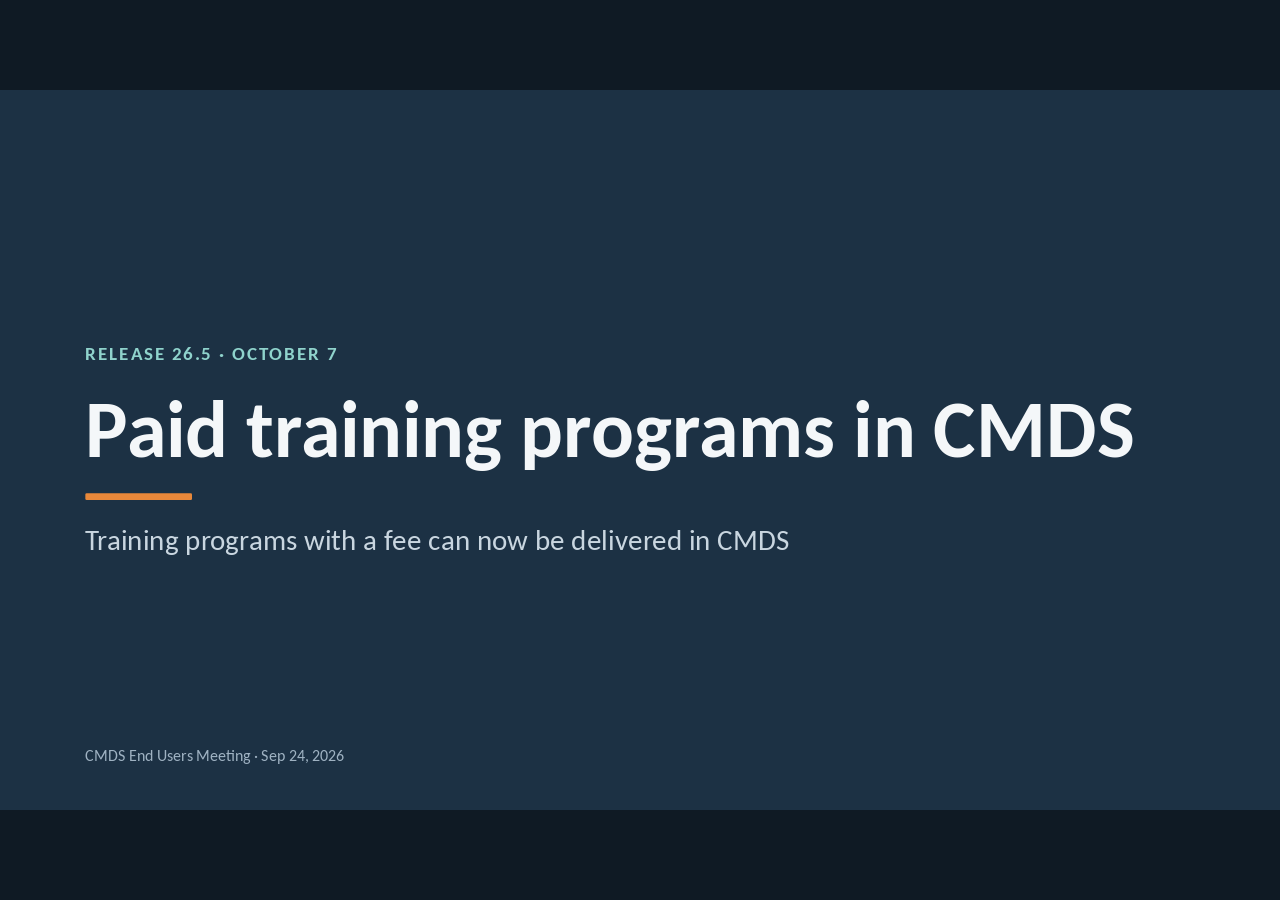
==== previews/paid-programs/index.html @ a98bf62d "feat(previews): add paid programs committee deck Standalone HTML deck for the End User committee bri" ====
<!DOCTYPE html>
<html lang="en-CA">
<head>
  <meta charset="utf-8">
  <meta name="viewport" content="width=device-width, initial-scale=1">
  <title>Paid training programs in CMDS</title>
  <link rel="preload" href="../../fonts/carlito/carlito-400-latin.woff2" as="font" type="font/woff2" crossorigin>
  <link rel="preload" href="../../fonts/carlito/carlito-700-latin.woff2" as="font" type="font/woff2" crossorigin>
  <link rel="stylesheet" href="deck.css">
</head>
<body>
  <main id="stage">
    <section class="slide" id="cover" data-transition="fade" style="display:flex; flex-direction:column; gap:32px; justify-content:center; padding:128px; background:#1c3144">
      <p style="font-family:Carlito, Arial, sans-serif; font-size:28px; font-weight:700; letter-spacing:3px; text-transform:uppercase; color:#8fd3cc">Release 26.5 · October 7</p>
      <h1 style="font-family:Carlito, Arial, sans-serif; font-size:120px; font-weight:700; line-height:1.05; color:#f4f7f9">Paid training programs in CMDS</h1>
      <div style="width:160px; height:10px; display:flex; flex-direction:column; background:#e8883a; border-radius:2px">
      </div>
      <p style="font-family:Carlito, Arial, sans-serif; font-size:44px; line-height:1.3; color:#c9d6e0">Training programs with a fee can now be delivered in CMDS</p>
      <p style="position:absolute; bottom:64px; left:128px; width:1664px; font-family:Carlito, Arial, sans-serif; font-size:24px; color:#9fb2c2">CMDS End Users Meeting · Sep 24, 2026</p>
      <aside>Target 0:15. Thanks for the time. Over the next six or seven minutes I'll show you how CMDS will handle training that has a fee, starting October 7. Then questions and feedback, and a short live walkthrough if there's time.</aside>
    </section>
    <section class="slide" id="why" data-transition="fade" style="display:flex; flex-direction:column; gap:40px; padding:88px 128px 96px; background:#fefefd">
      <div style="display:flex; flex-direction:column; gap:20px">
        <p style="font-family:Carlito, Arial, sans-serif; font-size:24px; font-weight:700; letter-spacing:2px; text-transform:uppercase; color:#0b6e6a">Motivation</p>
        <h2 style="font-family:Carlito, Arial, sans-serif; font-size:64px; font-weight:700; line-height:1.1; color:#1c3144">Training programs with a fee can now be delivered in CMDS</h2>
        <div style="width:128px; height:8px; display:flex; flex-direction:column; background:#e8883a; border-radius:2px">
        </div>
      </div>
      <div style="display:flex; flex-direction:column; gap:12px; padding:32px 48px; background:#1c3144; border-radius:16px">
        <p style="font-family:Carlito, Arial, sans-serif; font-size:28px; font-weight:700; color:#f4f7f9">What's driving it</p>
        <p style="font-family:Carlito, Arial, sans-serif; font-size:34px; line-height:1.35; color:#e3eaf0">Keyera is moving Validator Training online, with a fee. Training providers have also inquired about offering paid courses through the CMDS platform.</p>
      </div>
      <div style="display:flex; flex-direction:row; gap:48px">
        <div style="display:flex; flex-direction:column; gap:14px; flex:1; padding:36px 44px; background:#f2f2f2; border:2px solid #3a4550; border-radius:16px">
          <p style="font-family:Carlito, Arial, sans-serif; font-size:24px; font-weight:700; letter-spacing:1px; text-transform:uppercase; color:#56616b">Today</p>
          <h3 style="font-family:Carlito, Arial, sans-serif; font-size:40px; font-weight:700; line-height:1.2; color:#1c3144">A request has no next step</h3>
          <p style="font-family:Carlito, Arial, sans-serif; font-size:32px; line-height:1.4; color:#2e3d4c">A learner can ask for a program, but nothing turns the request into access, and nothing records the fee.</p>
        </div>
        <div style="display:flex; flex-direction:column; gap:14px; flex:1; padding:36px 44px; background:#ddf1ee; border-radius:16px">
          <p style="font-family:Carlito, Arial, sans-serif; font-size:24px; font-weight:700; letter-spacing:1px; text-transform:uppercase; color:#0b6e6a">in the Next version (October 7)</p>
          <h3 style="font-family:Carlito, Arial, sans-serif; font-size:40px; font-weight:700; line-height:1.2; color:#1c3144">One workflow, from request to billing</h3>
          <p style="font-family:Carlito, Arial, sans-serif; font-size:32px; line-height:1.4; color:#2e3d4c">The learner submits a request to enrol in the program, the right person approves it, and approval unlocks the training. Every enrolment request is kept for billing.</p>
        </div>
      </div>
      <div style="flex:1"></div>
      <p style="font-family:Carlito, Arial, sans-serif; font-size:32px; font-weight:700; line-height:1.3; text-align:center; color:#1c3144">Result: paid training runs through CMDS, with a clear record of who approved it and who handles the billing.</p>
      <aside>Target 0:45. Two things are driving this. Keyera is moving Validator Training online, and it will carry a fee. And training providers have asked about offering paid courses through CMDS. CMDS can already host the training and issue the credential. What it couldn't do is put a price on a program and control who gets in. A learner could ask for a program, but nothing turned that request into access, and nothing recorded who was paying. From October 7, it's one workflow: the learner submits a request to enrol, the right person approves it, approval unlocks the training, and every enrolment request is kept for billing.</aside>
    </section>
    <section class="slide" id="flow" data-transition="fade" style="background:#fefefd">
      <div id="de65602b" style="position:absolute; top:88px; left:128px; width:1664px; height:152px; display:flex; flex-direction:column; gap:20px">
        <p style="font-family:Carlito, Arial, sans-serif; font-size:24px; font-weight:700; letter-spacing:2px; text-transform:uppercase; color:#0b6e6a">How it works</p>
        <h2 style="font-family:Carlito, Arial, sans-serif; font-size:64px; font-weight:700; line-height:1.1; color:#1c3144">Four steps from catalogue to training plan</h2>
        <div style="width:128px; height:8px; display:flex; flex-direction:column; background:#e8883a; border-radius:2px">
        </div>
      </div>
      <div id="75183705" style="position:absolute; top:280px; left:128px; width:1664px; height:291px; display:flex; flex-direction:row; gap:32px">
        <div style="display:flex; flex-direction:column; gap:10px; flex:1; padding:32px; background:#ddf1ee; border-radius:16px">
          <p style="font-family:Carlito, Arial, sans-serif; font-size:36px; font-weight:700; color:#0b6e6a">1</p>
          <h3 style="font-family:Carlito, Arial, sans-serif; font-size:36px; font-weight:700; line-height:1.2; color:#1c3144">Search</h3>
          <p style="font-family:Carlito, Arial, sans-serif; font-size:28px; line-height:1.35; color:#2e3d4c">The program appears in the catalogue, with its fee clearly visible.</p>
        </div>
        <div style="display:flex; flex-direction:column; gap:10px; flex:1; padding:32px; background:#f1f4f5; border-radius:16px">
          <p style="font-family:Carlito, Arial, sans-serif; font-size:36px; font-weight:700; color:#0b6e6a">2</p>
          <h3 style="font-family:Carlito, Arial, sans-serif; font-size:36px; font-weight:700; line-height:1.2; color:#1c3144">Request</h3>
          <p style="font-family:Carlito, Arial, sans-serif; font-size:28px; line-height:1.35; color:#2e3d4c">The learner reviews what they'll earn and the terms, then submits a request.</p>
        </div>
        <div style="display:flex; flex-direction:column; gap:10px; flex:1; padding:32px; background:#ddf1ee; border-radius:16px">
          <p style="font-family:Carlito, Arial, sans-serif; font-size:36px; font-weight:700; color:#0b6e6a">3</p>
          <h3 style="font-family:Carlito, Arial, sans-serif; font-size:36px; font-weight:700; line-height:1.2; color:#1c3144">Approve</h3>
          <p style="font-family:Carlito, Arial, sans-serif; font-size:28px; line-height:1.35; color:#2e3d4c">The approver gets an email and approves or rejects the request.</p>
        </div>
        <div style="display:flex; flex-direction:column; gap:10px; flex:1; padding:32px; background:#f1f4f5; border-radius:16px">
          <p style="font-family:Carlito, Arial, sans-serif; font-size:36px; font-weight:700; color:#0b6e6a">4</p>
          <h3 style="font-family:Carlito, Arial, sans-serif; font-size:36px; font-weight:700; line-height:1.2; color:#1c3144">Learn</h3>
          <p style="font-family:Carlito, Arial, sans-serif; font-size:28px; line-height:1.35; color:#2e3d4c">The program's achievements appear in the learner's training plan.</p>
        </div>
      </div>
      <p id="6de72973" style="position:absolute; top:657px; left:1143px; width:617px; font-family:Carlito, Arial, sans-serif; font-size:24px; font-weight:700; letter-spacing:1px; text-transform:uppercase; color:#56616b">Self-funded</p>
      <div id="cf5666f1" style="position:absolute; top:702px; left:128px; width:1664px; height:82px; display:flex; flex-direction:row; gap:32px; align-items:center; padding:20px 32px; background:#ddf1ee; border-radius:12px">
        <p style="flex:0 0 300px; font-family:Carlito, Arial, sans-serif; font-size:30px; font-weight:700; color:#1c3144">Who approves</p>
        <p style="flex:1; font-family:Carlito, Arial, sans-serif; font-size:30px; line-height:1.3; color:#2e3d4c">The learner's Company Administrators</p>
        <p style="flex:1; font-family:Carlito, Arial, sans-serif; font-size:30px; line-height:1.3; color:#2e3d4c">CMDS administration</p>
      </div>
      <div id="53f70add" style="position:absolute; top:796px; left:128px; width:1664px; height:82px; display:flex; flex-direction:row; gap:32px; align-items:center; padding:20px 32px; background:#f1f4f5; border-radius:12px">
        <p style="flex:0 0 300px; font-family:Carlito, Arial, sans-serif; font-size:30px; font-weight:700; color:#1c3144">Who pays</p>
        <p style="flex:1; font-family:Carlito, Arial, sans-serif; font-size:30px; line-height:1.3; color:#2e3d4c">The learner's organization, billed quarterly</p>
        <p style="flex:1; font-family:Carlito, Arial, sans-serif; font-size:30px; line-height:1.3; color:#2e3d4c">The learner, paid before approval</p>
      </div>
      <p id="7682fd05" style="position:absolute; top:611px; left:128px; width:1664px; font-family:Carlito, Arial, sans-serif; font-size:24px; font-weight:700; letter-spacing:2px; text-transform:uppercase; color:#0b6e6a">Two ways to pay</p>
      <p id="3064a98f" style="position:absolute; top:657px; left:495.01px; width:1296.99px; height:45.41px; font-family:Carlito, Arial, sans-serif; font-size:24px; font-weight:700; letter-spacing:1px; text-transform:uppercase; color:#56616b">Company-sponsored</p>
      <aside>Target 1:00. Here's the whole flow in four steps. The learner searches the catalogue and finds the program, with its fee clearly visible. They open it, see exactly what they'll earn and the terms, and submit a request. The approver gets an email and approves or rejects it. Once it's approved, the program's achievements appear in the learner's training plan, and they can start. There are two ways to pay. Company-sponsored: the learner's own Company Administrators approve it, and the organization is billed each quarter. Self-funded: the learner pays CMDS directly, and CMDS administration approves once the payment is in. Either way it's the same request and the same screens. The only differences are who decides and who pays.</aside>
    </section>
    <section class="slide" id="learner" data-transition="fade" style="background:#FEFEFD; color:#1C3144; font-family:'Carlito', Arial, sans-serif; padding:88px 128px 96px; display:flex; flex-direction:column; gap:40px">
      <div style="display:flex; flex-direction:column; gap:20px">
        <p style="font-size:24px; font-weight:700; letter-spacing:2px; text-transform:uppercase; color:#0B6E6A">For learners</p>
        <h2 style="font-size:64px; font-weight:700; line-height:1.1; color:#1C3144">Learners see the fee and what they'll earn</h2>
        <div style="width:128px; height:8px; background:#E8883A; border-radius:2px"></div>
      </div>
      <div style="flex:1; display:grid; grid-template-columns:760px 1fr; grid-template-rows:1fr auto; gap:32px">
        <div style="display:flex; flex-direction:column; gap:12px">
          <p style="font-size:28px; line-height:1.3; color:#1C3144"><span style="color:#0B6E6A"><b>1</b></span>&#160;&#160;The fee shows on the catalogue card</p>
          <div style="flex:1; display:flex; flex-direction:column; align-items:center; justify-content:center; background:#EEF2F4; border-radius:12px; padding:16px">
            <img src="img/catalogue-card.png" alt="Course catalogue showing the Demo Program card with a $199.00 fee badge beside two course cards" style="width:610px; height:313px; object-fit:contain; border-radius:8px; border:1px solid #D5DDE2; box-shadow:0 4px 12px rgba(28,49,68,0.10)">
          </div>
        </div>
        <div style="grid-row:span 2; display:flex; flex-direction:column; gap:12px">
          <p style="font-size:28px; line-height:1.3; color:#1C3144"><span style="color:#0B6E6A"><b>2</b></span>&#160;&#160;What they'll earn, the terms, and two ways to pay</p>
          <div style="flex:1; display:flex; flex-direction:column; align-items:center; justify-content:center; background:#EEF2F4; border-radius:12px; padding:16px">
            <img src="img/program-page.png" alt="Demo Program page with the fee, summary, the achievements Arc Flash (required) and Asbestos, the non-refundable terms, and the Self-funded and Company-sponsored request buttons" style="width:816px; height:612px; object-fit:contain; border-radius:8px; border:1px solid #D5DDE2; box-shadow:0 4px 12px rgba(28,49,68,0.10)">
          </div>
        </div>
        <div style="display:flex; flex-direction:column; gap:12px">
          <p style="font-size:28px; line-height:1.3; color:#1C3144"><span style="color:#0B6E6A"><b>3</b></span>&#160;&#160;After submitting, the date and who to contact</p>
          <div style="display:flex; flex-direction:column; align-items:center; gap:12px; background:#EEF2F4; border-radius:12px; padding:16px">
            <img src="img/request-submitted.png" alt="Message confirming the enrolment request was submitted, above the program name and fee" style="width:720px; height:110px; object-fit:contain; border-radius:8px; border:1px solid #D5DDE2">
            <img src="img/request-notice.png" alt="Notice giving the request date and the Company Administrator to contact while the request waits for a decision" style="width:720px; height:69px; object-fit:contain; border-radius:8px; border:1px solid #D5DDE2">
          </div>
        </div>
      </div>
      <aside>Target 1:00.

    This is what the learner sees. The paid program sits in the catalogue beside the courses, with its fee where a course would show its New or Updated flag.

    Clicking it opens the program page: a short summary, the achievements they'll earn with the required ones marked, the non-refundable terms, and two buttons, one for each way to pay. Each button asks them to confirm they agree to the terms for that option.

    Once they submit, the page confirms it, shows the date, and tells them who to contact. They can't send a second request for the same program while the first is open, so approvers never see duplicates.</aside>
    </section>
    <section class="slide" id="approver" data-transition="fade" style="display:flex; flex-direction:column; gap:40px; padding:88px 128px 96px; background:#fefefd">
      <div style="display:flex; flex-direction:column; gap:20px">
        <p style="font-family:Carlito, Arial, sans-serif; font-size:24px; font-weight:700; letter-spacing:2px; text-transform:uppercase; color:#0b6e6a">For approvers</p>
        <h2 style="font-family:Carlito, Arial, sans-serif; font-size:64px; font-weight:700; line-height:1.1; color:#1c3144">The right approver decides in one step</h2>
        <div style="width:128px; height:8px; display:flex; flex-direction:column; background:#e8883a; border-radius:2px">
        </div>
      </div>
      <div style="display:flex; flex-direction:row; gap:32px; flex:1">
        <div style="display:flex; flex-direction:column; gap:12px; flex:0 0 720px">
          <p style="font-family:Carlito, Arial, sans-serif; font-size:28px; line-height:1.3; color:#1c3144"><span style="color:#0b6e6a"><b>1</b></span>&nbsp;&nbsp;The email names the program and fee</p>
          <div style="display:flex; flex-direction:column; align-items:center; justify-content:center; flex:1; padding:16px; background:#eef2f4; border-radius:12px">
            <img src="img/request-email.png" alt="Program Enrollment Requested email to the Company Administrator: Test Learner Two has requested enrolment in Demo Program, company-sponsored, fee $199.00, with a Review the request link" style="width:680px; height:269px; border:1px solid #d5dde2; border-radius:8px; object-fit:contain; box-shadow:0 4px 12px #1c31441a">
          </div>
        </div>
        <div style="display:flex; flex-direction:column; gap:12px; flex:1">
          <p style="font-family:Carlito, Arial, sans-serif; font-size:28px; line-height:1.3; color:#1c3144"><span style="color:#0b6e6a"><b>2</b></span>&nbsp;&nbsp;Its link opens the request, ready to approve or reject</p>
          <div style="display:flex; flex-direction:column; align-items:center; justify-content:center; flex:1; padding:16px; background:#eef2f4; border-radius:12px">
            <img src="img/request-page.png" alt="Request page for Demo Program: status requested, company-sponsored, $199.00, the learner's name, email and organization, and Approve and Reject buttons" style="width:872px; height:413px; border:1px solid #d5dde2; border-radius:8px; object-fit:contain; box-shadow:0 4px 12px #1c31441a">
          </div>
        </div>
      </div>
      <div style="display:flex; flex-direction:row; gap:24px">
        <div style="display:flex; flex-direction:column; gap:6px; flex:1; padding:20px 24px; background:#ddf1ee; border-radius:12px">
          <p style="font-family:Carlito, Arial, sans-serif; font-size:26px; font-weight:700; line-height:1.2; color:#1c3144">The right people</p>
          <p style="font-family:Carlito, Arial, sans-serif; font-size:24px; line-height:1.35; color:#2e3d4c">Company Administrators</p>
        </div>
        <div style="display:flex; flex-direction:column; gap:6px; flex:1; padding:20px 24px; background:#f1f4f5; border-radius:12px">
          <p style="font-family:Carlito, Arial, sans-serif; font-size:26px; font-weight:700; line-height:1.2; color:#1c3144">Private by organization</p>
          <p style="font-family:Carlito, Arial, sans-serif; font-size:24px; line-height:1.35; color:#2e3d4c">Approvers see only their own organization's requests</p>
        </div>
        <div style="display:flex; flex-direction:column; gap:6px; flex:1; padding:20px 24px; background:#ddf1ee; border-radius:12px">
          <p style="font-family:Carlito, Arial, sans-serif; font-size:26px; font-weight:700; line-height:1.2; color:#1c3144">Nothing gets stuck</p>
          <p style="font-family:Carlito, Arial, sans-serif; font-size:24px; line-height:1.35; color:#2e3d4c">No Company Administrators? CMDS administration decides</p>
        </div>
        <div style="display:flex; flex-direction:column; gap:6px; flex:1; padding:20px 24px; background:#f1f4f5; border-radius:12px">
          <p style="font-family:Carlito, Arial, sans-serif; font-size:26px; font-weight:700; line-height:1.2; color:#1c3144">Learners kept informed</p>
          <p style="font-family:Carlito, Arial, sans-serif; font-size:24px; line-height:1.35; color:#2e3d4c">An email when a request is approved or rejected</p>
        </div>
      </div>
      <aside>Target 1:15. Now the approver's side. For a company-sponsored request, the email goes to the learner's Company Administrators. It names the learner, the program, how it's being paid for, and the fee, and its link opens that exact request. From there it's one click to approve or reject, with a confirmation so nothing happens by accident. A few things worth knowing. Each organization only ever sees its own requests. If an organization has no Company Administrators set up, the request goes to CMDS administration instead, so nothing gets stuck. Self-funded requests always go to CMDS administration. And the learner gets an email either way. If a request is rejected, nothing is assigned, and the learner can send a new request later.</aside>
    </section>
    <section class="slide" id="after" data-transition="fade" style="display:flex; flex-direction:column; gap:40px; padding:88px 128px 96px; background:#fefefd">
      <div style="display:flex; flex-direction:column; gap:20px">
        <p style="font-family:Carlito, Arial, sans-serif; font-size:24px; font-weight:700; letter-spacing:2px; text-transform:uppercase; color:#0b6e6a">After approval</p>
        <h2 style="font-family:Carlito, Arial, sans-serif; font-size:64px; font-weight:700; line-height:1.1; color:#1c3144">Approved learners use the plan they know</h2>
        <div style="width:128px; height:8px; display:flex; flex-direction:column; background:#e8883a; border-radius:2px">
        </div>
      </div>
      <div style="display:flex; flex-direction:row; gap:40px; flex:1">
        <div style="display:flex; flex-direction:column; gap:12px; flex:0 0 831px">
          <p style="font-family:Carlito, Arial, sans-serif; font-size:28px; line-height:1.3; color:#1c3144"><span style="color:#0b6e6a"><b>1</b></span>&nbsp;&nbsp;The Program filter narrows the plan to one program</p>
          <div style="display:flex; flex-direction:column; align-items:center; justify-content:center; flex:1; padding:16px; background:#eef2f4; border-radius:12px">
            <img src="img/filtered-plan.png" alt="Training plan with the Program filter set to Demo Program, listing Arc Flash as required and Asbestos as optional" style="width:796px; height:518px; border:1px solid #d5dde2; border-radius:8px; object-fit:contain; box-shadow:0 4px 12px #1c31441a">
          </div>
        </div>
        <div style="display:flex; flex-direction:column; gap:12px; flex:1">
          <p style="font-family:Carlito, Arial, sans-serif; font-size:28px; line-height:1.3; color:#1c3144"><span style="color:#0b6e6a"><b>2</b></span>&nbsp;&nbsp;Home page: the catalogue button and My Programs</p>
          <div style="display:flex; flex-direction:column; gap:20px; align-items:center; justify-content:center; flex:1; padding:16px; background:#eef2f4; border-radius:12px">
            <img src="img/home-toolbar.png" alt="Home page toolbar with an Academy button beside eLearning, Training Plan, and Education and Training" style="width:700px; height:122px; border:1px solid #d5dde2; border-radius:8px; object-fit:contain; box-shadow:0 4px 12px #1c31441a">
            <img src="img/my-programs-tile.png" alt="My Programs tile on the home page listing Demo Program" style="width:644px; height:275px; border:1px solid #d5dde2; border-radius:8px; object-fit:contain; box-shadow:0 4px 12px #1c31441a">
          </div>
        </div>
      </div>
      <p style="font-family:Carlito, Arial, sans-serif; font-size:30px; font-weight:700; line-height:1.3; text-align:center; color:#1c3144">Certificates for course completion are issued when every achievement is earned, as it is today.</p>
      <aside>Target 0:45. Once a request is approved, there's nothing new to learn. The program's achievements are added to the learner's training plan, the same plan everyone already uses. A new Program filter at the top narrows the plan to just that program. On the home page, a My Programs tile lists the learner's programs and opens the plan straight to each one, and a new button opens the program catalogue. When the learner has earned every achievement in the program, the completion certificate is issued, just as it is today.</aside>
    </section>
    <section class="slide" id="billing" data-transition="fade" style="background:#FEFEFD; color:#1C3144; font-family:'Carlito', Arial, sans-serif; padding:88px 128px 96px; display:flex; flex-direction:column; gap:40px">
      <div style="display:flex; flex-direction:column; gap:20px">
        <p style="font-size:24px; font-weight:700; letter-spacing:2px; text-transform:uppercase; color:#0B6E6A">Billing and records</p>
        <h2 style="font-size:64px; font-weight:700; line-height:1.1; color:#1C3144">Every paid enrolment is a billing record</h2>
        <div style="width:128px; height:8px; background:#E8883A; border-radius:2px"></div>
      </div>
      <div style="flex:1; display:flex; gap:32px">
        <div style="flex:0 0 1032px; display:flex; flex-direction:column; gap:12px">
          <p style="font-size:28px; line-height:1.3; color:#1C3144">Direct enrolment asks who pays</p>
          <div style="flex:1; display:flex; flex-direction:column; align-items:center; justify-content:center; background:#EEF2F4; border-radius:12px; padding:16px">
            <img src="img/add-learners-paid-card.png" alt="Add Learners to Program page for Demo Program with a Paid program card: the $199.00 fee, a choice of self-funded or company-sponsored, and the learner's organization" style="width:1000px; height:342px; object-fit:contain; border-radius:8px; border:1px solid #D5DDE2; box-shadow:0 4px 12px rgba(28,49,68,0.10)">
          </div>
        </div>
        <div style="flex:1; display:flex; flex-direction:column; justify-content:center; gap:20px; background:#1C3144; border-radius:16px; padding:36px">
          <p style="font-size:24px; font-weight:700; letter-spacing:2px; text-transform:uppercase; color:#8FD3CC">How billing works</p>
          <div style="display:flex; flex-direction:column; gap:4px">
            <p style="font-size:30px; font-weight:700; line-height:1.2; color:#F4F7F9">Company-sponsored</p>
            <p style="font-size:26px; line-height:1.35; color:#C9D6E0">Billed to the organization each quarter</p>
          </div>
          <div style="display:flex; flex-direction:column; gap:4px">
            <p style="font-size:30px; font-weight:700; line-height:1.2; color:#F4F7F9">Self-funded</p>
            <p style="font-size:26px; line-height:1.35; color:#C9D6E0">The learner pays CMDS before approval</p>
          </div>
        </div>
      </div>
      <div style="display:flex; gap:20px">
        <div style="flex:1; display:flex; flex-direction:column; gap:6px; background:#DDF1EE; border-radius:12px; padding:20px">
          <p style="font-size:32px; font-weight:700; line-height:1.1; color:#0B6E6A">1</p>
          <p style="font-size:26px; font-weight:700; line-height:1.2; color:#1C3144">Fee locked in</p>
          <p style="font-size:24px; line-height:1.35; color:#2E3D4C">Learners pay the fee they saw, even if the price changes later</p>
        </div>
        <div style="flex:1; display:flex; flex-direction:column; gap:6px; background:#F1F4F5; border-radius:12px; padding:20px">
          <p style="font-size:32px; font-weight:700; line-height:1.1; color:#0B6E6A">2</p>
          <p style="font-size:26px; font-weight:700; line-height:1.2; color:#1C3144">Full history</p>
          <p style="font-size:24px; line-height:1.35; color:#2E3D4C">Who asked, who decided, and when</p>
        </div>
        <div style="flex:1; display:flex; flex-direction:column; gap:6px; background:#DDF1EE; border-radius:12px; padding:20px">
          <p style="font-size:32px; font-weight:700; line-height:1.1; color:#0B6E6A">3</p>
          <p style="font-size:26px; font-weight:700; line-height:1.2; color:#1C3144">Survives archiving</p>
          <p style="font-size:24px; line-height:1.35; color:#2E3D4C">Kept even after the learner's account is archived</p>
        </div>
        <div style="flex:1; display:flex; flex-direction:column; gap:6px; background:#F1F4F5; border-radius:12px; padding:20px">
          <p style="font-size:32px; font-weight:700; line-height:1.1; color:#0B6E6A">4</p>
          <p style="font-size:26px; font-weight:700; line-height:1.2; color:#1C3144">Direct enrolment</p>
          <p style="font-size:24px; line-height:1.35; color:#2E3D4C">An administrator enrolling someone must choose who pays</p>
        </div>
        <div style="flex:1; display:flex; flex-direction:column; gap:6px; background:#DDF1EE; border-radius:12px; padding:20px">
          <p style="font-size:32px; font-weight:700; line-height:1.1; color:#0B6E6A">5</p>
          <p style="font-size:26px; font-weight:700; line-height:1.2; color:#1C3144">No group shortcuts</p>
          <p style="font-size:24px; line-height:1.35; color:#2E3D4C">Paid programs can't be assigned to a whole group</p>
        </div>
      </div>
      <aside>Target 0:45.

    Every request is kept as a record, and that record is what we bill from. The fee is locked in when the learner asks, so if the price changes later, they pay what they saw. We keep who asked, who decided, and when. The record stays even if the learner leaves and their account is archived.

    If an administrator enrols someone directly, CMDS asks who is paying first, so those enrolments are billed too. And paid programs can't be assigned to a whole group at once, which means nobody gets into a paid program without a billing record.</aside>
    </section>
    <section class="slide" id="asks" data-transition="fade" style="display:flex; flex-direction:column; gap:40px; padding:88px 128px 96px; background:#fefefd">
      <div style="display:flex; flex-direction:column; gap:20px">
        <p style="font-family:Carlito, Arial, sans-serif; font-size:24px; font-weight:700; letter-spacing:2px; text-transform:uppercase; color:#0b6e6a">Setup</p>
        <h2 style="font-family:Carlito, Arial, sans-serif; font-size:64px; font-weight:700; line-height:1.1; color:#1c3144">Configuration items</h2>
        <div style="width:128px; height:8px; display:flex; flex-direction:column; background:#e8883a; border-radius:2px">
        </div>
      </div>
      <div style="display:flex; flex-direction:row; gap:32px">
        <div style="display:flex; flex-direction:column; gap:12px; flex:1; padding:36px; background:#ddf1ee; border-radius:16px">
          <p style="font-family:Carlito, Arial, sans-serif; font-size:36px; font-weight:700; color:#0b6e6a">1</p>
          <h3 style="font-family:Carlito, Arial, sans-serif; font-size:36px; font-weight:700; line-height:1.2; color:#1c3144">Confirm your approvers</h3>
          <p style="font-family:Carlito, Arial, sans-serif; font-size:28px; line-height:1.35; color:#2e3d4c">Request emails go to your Company Administrators team. Confirm the people you need are on this list.</p>
        </div>
        <div style="display:flex; flex-direction:column; gap:12px; flex:1; padding:36px; background:#ddf1ee; border-radius:16px">
          <p style="font-family:Carlito, Arial, sans-serif; font-size:36px; font-weight:700; color:#0b6e6a">2</p>
          <h3 style="font-family:Carlito, Arial, sans-serif; font-size:36px; font-weight:700; line-height:1.2; color:#1c3144">Name the catalogue</h3>
          <p style="font-family:Carlito, Arial, sans-serif; font-size:28px; line-height:1.35; color:#2e3d4c">"Academy" is a working title. The home page displays a shortcut button to take learners directly to the catalogue of paid programs.</p>
        </div>
        <div style="display:flex; flex-direction:column; gap:12px; flex:1; padding:36px; background:#ddf1ee; border-radius:16px">
          <p style="font-family:Carlito, Arial, sans-serif; font-size:36px; font-weight:700; color:#0b6e6a">3</p>
          <h3 style="font-family:Carlito, Arial, sans-serif; font-size:36px; font-weight:700; line-height:1.2; color:#1c3144">Sign off the terms</h3>
          <p style="font-family:Carlito, Arial, sans-serif; font-size:28px; line-height:1.35; color:#2e3d4c">The non-refundable terms on the program page need business review before launch.</p>
        </div>
      </div>
      <div style="flex:1"></div>
      <div style="display:flex; flex-direction:column; gap:10px; padding:28px 36px; background:#fbe8da; border-left:8px solid #e8883a; border-radius:12px">
        <p style="font-family:Carlito, Arial, sans-serif; font-size:24px; font-weight:700; letter-spacing:2px; text-transform:uppercase; color:#1c3144">Not in this release (ideas for future improvement)</p>
        <p style="font-family:Carlito, Arial, sans-serif; font-size:28px; line-height:1.4; color:#1c3144">Online payment so self-funded learners can pay directly in the CMDS site; program progress reporting on the home page.</p>
      </div>
      <aside>Target 0:45. Three configuration items to settle before October 7. First, approvers. Request emails go to your organization's Company Administrators team, so please confirm the people you need are on it, and we'll make sure they can open the approval pages. Second, the catalogue name. Academy is a working title. The home page shows a shortcut button that takes learners straight to the catalogue of paid programs. Third, the terms. The non-refundable wording on the program page needs business review before launch. Not in this release, but on our list of ideas for later: online payment, so self-funded learners can pay directly in CMDS, and program progress reporting on the home page.</aside>
    </section>
    <section class="slide" id="questions" data-transition="fade" style="display:flex; flex-direction:column; gap:32px; justify-content:center; padding:128px; background:#1c3144">
      <p style="font-family:Carlito, Arial, sans-serif; font-size:28px; font-weight:700; letter-spacing:3px; text-transform:uppercase; color:#8fd3cc">Over to you</p>
      <h1 style="font-family:Carlito, Arial, sans-serif; font-size:120px; font-weight:700; line-height:1.05; color:#f4f7f9">Questions and feedback</h1>
      <div style="width:160px; height:10px; display:flex; flex-direction:column; background:#e8883a; border-radius:2px">
      </div>
      <p style="font-family:Carlito, Arial, sans-serif; font-size:44px; line-height:1.3; color:#c9d6e0">If time permits we can look at the catalogue in the test environment</p>
      <aside>Likely questions, with short answers. Can learners pay online? Not in this release. Self-funded learners pay CMDS directly, and CMDS approves once the payment is in. What about programs without a fee? Administrators enrol learners in them exactly as before. If a free program is placed in a catalogue, learners request it the same way, just without a price. Can we change the email wording? Yes. An organization can have its own wording for each of the three emails; otherwise the standard CMDS wording is used. Who approves if our Company Administrator is away or leaves? The email goes to everyone on the Company Administrators team when the learner asks, so keep the team current. With nobody on it, CMDS administration decides. How does an approver see every pending request? There's a list page with all of their organization's pending requests, and approve and reject on each. It has no menu entry yet, so for now we'll share its address. What happens after a rejection? The learner gets an email, nothing is assigned, and they can send a new request.</aside>
    </section>
    <section class="slide" id="demo" data-transition="fade" style="background:#FEFEFD; color:#1C3144; font-family:'Carlito', Arial, sans-serif; padding:88px 128px 96px; display:flex; flex-direction:column; gap:40px">
      <div style="display:flex; flex-direction:column; gap:20px">
        <p style="font-size:24px; font-weight:700; letter-spacing:2px; text-transform:uppercase; color:#0B6E6A">If time permits</p>
        <h2 style="font-size:64px; font-weight:700; line-height:1.1; color:#1C3144">A two-minute walkthrough</h2>
        <div style="width:128px; height:8px; background:#E8883A; border-radius:2px"></div>
      </div>
      <div style="display:flex; flex-direction:column; gap:16px">
        <div style="display:flex; align-items:center; gap:28px; background:#DDF1EE; border-radius:12px; padding:32px">
          <p style="flex:0 0 40px; font-size:36px; font-weight:700; color:#0B6E6A">1</p>
          <p style="flex:0 0 460px; font-size:32px; font-weight:700; color:#1C3144">As a learner</p>
          <p style="flex:1; font-size:30px; line-height:1.35; color:#2E3D4C">Home page, catalogue button, the program's card, Company-sponsored request, confirm</p>
        </div>
        <div style="display:flex; align-items:center; gap:28px; background:#F1F4F5; border-radius:12px; padding:32px">
          <p style="flex:0 0 40px; font-size:36px; font-weight:700; color:#0B6E6A">2</p>
          <p style="flex:0 0 460px; font-size:32px; font-weight:700; color:#1C3144">As the Company Administrator</p>
          <p style="flex:1; font-size:30px; line-height:1.35; color:#2E3D4C">Open the request email, follow its link, approve</p>
        </div>
        <div style="display:flex; align-items:center; gap:28px; background:#DDF1EE; border-radius:12px; padding:32px">
          <p style="flex:0 0 40px; font-size:36px; font-weight:700; color:#0B6E6A">3</p>
          <p style="flex:0 0 460px; font-size:32px; font-weight:700; color:#1C3144">As the learner again</p>
          <p style="flex:1; font-size:30px; line-height:1.35; color:#2E3D4C">Home page, My Programs, the program's training plan</p>
        </div>
      </div>
      <aside>Before the meeting: sign in as the learner in one browser window and as the Company Administrator in a private window, and open the administrator's inbox in a tab. Check the administrator can open the request page. Use a learner with no open request for the demo program, and keep a second pending request ready in case the live one misbehaves.

    Walkthrough: as the learner, open the home page, click the catalogue button, open the program's card, click Company-sponsored request, and confirm. Switch to the administrator's window, open the request email, follow its link, and approve. Switch back to the learner, reload the home page, and open the program from My Programs to show the filtered training plan.</aside>
    </section>
  </main>
  <div id="notes" hidden></div>
  <nav id="toolbar" aria-label="Slide controls">
    <button type="button" id="prev">Previous</button>
    <span id="counter"></span>
    <button type="button" id="next">Next</button>
    <button type="button" id="toggle-notes">Notes</button>
    <button type="button" id="toggle-full">Full screen</button>
  </nav>
  <script src="deck.js"></script>
</body>
</html>
---- previews/paid-programs/deck.css ----
@font-face {
  font-family: "Carlito";
  font-weight: 400;
  font-display: block;
  src: url("../../fonts/carlito/carlito-400-latin.woff2") format("woff2");
}

@font-face {
  font-family: "Carlito";
  font-weight: 700;
  font-display: block;
  src: url("../../fonts/carlito/carlito-700-latin.woff2") format("woff2");
}

html,
body {
  margin: 0;
  height: 100%;
  overflow: hidden;
  background: #0f1a24;
}

/* A fixed 1920 x 1080 canvas; deck.js scales it to fit the window. */
#stage {
  position: absolute;
  left: 50%;
  top: 50%;
  width: 1920px;
  height: 1080px;
  transform: translate(-50%, -50%);
}

/* Base rules the slide markup assumes: no margins, border-box sizing,
   and a div with no display of its own lays out as a flex column. */
.slide,
.slide * {
  box-sizing: border-box;
  margin: 0;
}

.slide {
  position: absolute;
  inset: 0;
  overflow: hidden;
  display: flex;
  flex-direction: column;
  font-family: Carlito, Arial, sans-serif;
  color: #1c3144;
  animation: fade-in 0.25s ease-out;
}

.slide:not(.active) {
  display: none !important;
}

.slide div:not([style*="display"]) {
  display: flex;
  flex-direction: column;
}

.slide h1 { font-size: 96px; font-weight: 600; line-height: 1.1; }
.slide h2 { font-size: 64px; font-weight: 600; line-height: 1.15; }
.slide h3 { font-size: 44px; font-weight: 600; line-height: 1.2; }
.slide p { font-size: 32px; font-weight: 400; line-height: 1.4; }
.slide img { display: block; }
.slide aside { display: none; }

@keyframes fade-in {
  from { opacity: 0; }
  to { opacity: 1; }
}

#notes {
  position: fixed;
  left: 0;
  right: 0;
  bottom: 0;
  max-height: 40vh;
  overflow: auto;
  padding: 20px 32px 72px;
  background: rgba(15, 26, 36, 0.94);
  color: #e3eaf0;
  font: 20px/1.5 Carlito, Arial, sans-serif;
  white-space: pre-wrap;
}

#toolbar {
  position: fixed;
  right: 16px;
  bottom: 16px;
  display: flex;
  align-items: center;
  gap: 8px;
  font: 16px Carlito, Arial, sans-serif;
  opacity: 0;
  transition: opacity 0.3s;
}

body.show-controls #toolbar,
#toolbar:focus-within {
  opacity: 1;
}

#toolbar button {
  padding: 6px 12px;
  border: 1px solid #3a4f63;
  border-radius: 6px;
  background: #1c3144;
  color: #f4f7f9;
  font: inherit;
  cursor: pointer;
}

#counter {
  min-width: 4.5em;
  color: #c9d6e0;
  text-align: center;
  font-variant-numeric: tabular-nums;
}

/* Print or save as PDF: one slide per page. */
@media print {
  @page { size: 1920px 1080px; margin: 0; }

  html,
  body {
    height: auto;
    overflow: visible;
    background: none;
  }

  #stage {
    position: static;
    transform: none !important;
  }

  .slide,
  .slide:not(.active) {
    position: relative;
    display: flex !important;
    width: 1920px;
    height: 1080px;
    break-after: page;
    animation: none;
  }

  #notes,
  #toolbar {
    display: none !important;
  }
}
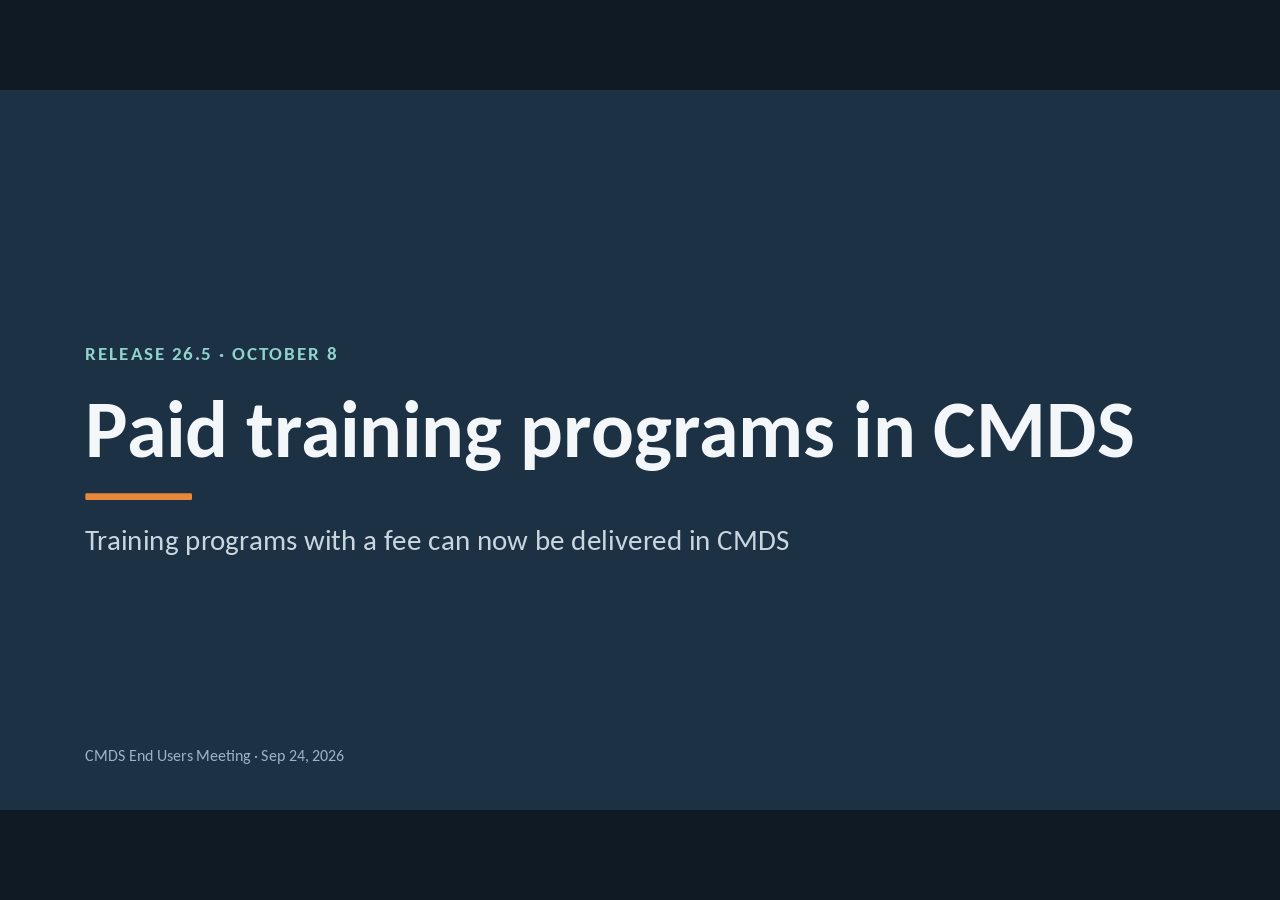
==== commit c96e7682: "docs(previews): show october 8 as the release date" ====
--- a/previews/paid-programs/index.html
+++ b/previews/paid-programs/index.html
@@ -1,5 +1,6 @@
 <!DOCTYPE html>
 <html lang="en-CA">
+
 <head>
   <meta charset="utf-8">
   <meta name="viewport" content="width=device-width, initial-scale=1">
@@ -8,207 +9,397 @@
   <link rel="preload" href="../../fonts/carlito/carlito-700-latin.woff2" as="font" type="font/woff2" crossorigin>
   <link rel="stylesheet" href="deck.css">
 </head>
+
 <body>
   <main id="stage">
-    <section class="slide" id="cover" data-transition="fade" style="display:flex; flex-direction:column; gap:32px; justify-content:center; padding:128px; background:#1c3144">
-      <p style="font-family:Carlito, Arial, sans-serif; font-size:28px; font-weight:700; letter-spacing:3px; text-transform:uppercase; color:#8fd3cc">Release 26.5 · October 7</p>
-      <h1 style="font-family:Carlito, Arial, sans-serif; font-size:120px; font-weight:700; line-height:1.05; color:#f4f7f9">Paid training programs in CMDS</h1>
+    <section class="slide" id="cover" data-transition="fade"
+      style="display:flex; flex-direction:column; gap:32px; justify-content:center; padding:128px; background:#1c3144">
+      <p
+        style="font-family:Carlito, Arial, sans-serif; font-size:28px; font-weight:700; letter-spacing:3px; text-transform:uppercase; color:#8fd3cc">
+        Release 26.5 · October 8</p>
+      <h1
+        style="font-family:Carlito, Arial, sans-serif; font-size:120px; font-weight:700; line-height:1.05; color:#f4f7f9">
+        Paid training programs in CMDS</h1>
       <div style="width:160px; height:10px; display:flex; flex-direction:column; background:#e8883a; border-radius:2px">
       </div>
-      <p style="font-family:Carlito, Arial, sans-serif; font-size:44px; line-height:1.3; color:#c9d6e0">Training programs with a fee can now be delivered in CMDS</p>
-      <p style="position:absolute; bottom:64px; left:128px; width:1664px; font-family:Carlito, Arial, sans-serif; font-size:24px; color:#9fb2c2">CMDS End Users Meeting · Sep 24, 2026</p>
-      <aside>Target 0:15. Thanks for the time. Over the next six or seven minutes I'll show you how CMDS will handle training that has a fee, starting October 7. Then questions and feedback, and a short live walkthrough if there's time.</aside>
-    </section>
-    <section class="slide" id="why" data-transition="fade" style="display:flex; flex-direction:column; gap:40px; padding:88px 128px 96px; background:#fefefd">
-      <div style="display:flex; flex-direction:column; gap:20px">
-        <p style="font-family:Carlito, Arial, sans-serif; font-size:24px; font-weight:700; letter-spacing:2px; text-transform:uppercase; color:#0b6e6a">Motivation</p>
-        <h2 style="font-family:Carlito, Arial, sans-serif; font-size:64px; font-weight:700; line-height:1.1; color:#1c3144">Training programs with a fee can now be delivered in CMDS</h2>
-        <div style="width:128px; height:8px; display:flex; flex-direction:column; background:#e8883a; border-radius:2px">
-        </div>
-      </div>
-      <div style="display:flex; flex-direction:column; gap:12px; padding:32px 48px; background:#1c3144; border-radius:16px">
-        <p style="font-family:Carlito, Arial, sans-serif; font-size:28px; font-weight:700; color:#f4f7f9">What's driving it</p>
-        <p style="font-family:Carlito, Arial, sans-serif; font-size:34px; line-height:1.35; color:#e3eaf0">Keyera is moving Validator Training online, with a fee. Training providers have also inquired about offering paid courses through the CMDS platform.</p>
+      <p style="font-family:Carlito, Arial, sans-serif; font-size:44px; line-height:1.3; color:#c9d6e0">Training
+        programs with a fee can now be delivered in CMDS</p>
+      <p
+        style="position:absolute; bottom:64px; left:128px; width:1664px; font-family:Carlito, Arial, sans-serif; font-size:24px; color:#9fb2c2">
+        CMDS End Users Meeting · Sep 24, 2026</p>
+      <aside>Target 0:15. Over the next six or seven minutes I'll show you how CMDS will handle training programs that
+        have a fee.
+        These new features are available in our test environment now, for anyone who's interested, and they'll be in the
+        live environment on October 8.
+        I'll leave some time for questions and feedback, and if there's time we can do a quick walkthrough in the
+        system.</aside>
+    </section>
+    <section class="slide" id="why" data-transition="fade"
+      style="display:flex; flex-direction:column; gap:40px; padding:88px 128px 96px; background:#fefefd">
+      <div style="display:flex; flex-direction:column; gap:20px">
+        <p
+          style="font-family:Carlito, Arial, sans-serif; font-size:24px; font-weight:700; letter-spacing:2px; text-transform:uppercase; color:#0b6e6a">
+          Motivation</p>
+        <h2
+          style="font-family:Carlito, Arial, sans-serif; font-size:64px; font-weight:700; line-height:1.1; color:#1c3144">
+          Training programs with a fee can now be delivered in CMDS</h2>
+        <div
+          style="width:128px; height:8px; display:flex; flex-direction:column; background:#e8883a; border-radius:2px">
+        </div>
+      </div>
+      <div
+        style="display:flex; flex-direction:column; gap:12px; padding:32px 48px; background:#1c3144; border-radius:16px">
+        <p style="font-family:Carlito, Arial, sans-serif; font-size:28px; font-weight:700; color:#f4f7f9">What's driving
+          it</p>
+        <p style="font-family:Carlito, Arial, sans-serif; font-size:34px; line-height:1.35; color:#e3eaf0">Keyera is
+          moving Validator Training online, with a fee. Training providers have also inquired about offering paid
+          courses through the CMDS platform.</p>
       </div>
       <div style="display:flex; flex-direction:row; gap:48px">
-        <div style="display:flex; flex-direction:column; gap:14px; flex:1; padding:36px 44px; background:#f2f2f2; border:2px solid #3a4550; border-radius:16px">
-          <p style="font-family:Carlito, Arial, sans-serif; font-size:24px; font-weight:700; letter-spacing:1px; text-transform:uppercase; color:#56616b">Today</p>
-          <h3 style="font-family:Carlito, Arial, sans-serif; font-size:40px; font-weight:700; line-height:1.2; color:#1c3144">A request has no next step</h3>
-          <p style="font-family:Carlito, Arial, sans-serif; font-size:32px; line-height:1.4; color:#2e3d4c">A learner can ask for a program, but nothing turns the request into access, and nothing records the fee.</p>
-        </div>
-        <div style="display:flex; flex-direction:column; gap:14px; flex:1; padding:36px 44px; background:#ddf1ee; border-radius:16px">
-          <p style="font-family:Carlito, Arial, sans-serif; font-size:24px; font-weight:700; letter-spacing:1px; text-transform:uppercase; color:#0b6e6a">in the Next version (October 7)</p>
-          <h3 style="font-family:Carlito, Arial, sans-serif; font-size:40px; font-weight:700; line-height:1.2; color:#1c3144">One workflow, from request to billing</h3>
-          <p style="font-family:Carlito, Arial, sans-serif; font-size:32px; line-height:1.4; color:#2e3d4c">The learner submits a request to enrol in the program, the right person approves it, and approval unlocks the training. Every enrolment request is kept for billing.</p>
+        <div
+          style="display:flex; flex-direction:column; gap:14px; flex:1; padding:36px 44px; background:#f2f2f2; border:2px solid #3a4550; border-radius:16px">
+          <p
+            style="font-family:Carlito, Arial, sans-serif; font-size:24px; font-weight:700; letter-spacing:1px; text-transform:uppercase; color:#56616b">
+            Today</p>
+          <h3
+            style="font-family:Carlito, Arial, sans-serif; font-size:40px; font-weight:700; line-height:1.2; color:#1c3144">
+            A request has no next step</h3>
+          <p style="font-family:Carlito, Arial, sans-serif; font-size:32px; line-height:1.4; color:#2e3d4c">A learner
+            can ask for a program, but nothing turns the request into access, and nothing records the fee.</p>
+        </div>
+        <div
+          style="display:flex; flex-direction:column; gap:14px; flex:1; padding:36px 44px; background:#ddf1ee; border-radius:16px">
+          <p
+            style="font-family:Carlito, Arial, sans-serif; font-size:24px; font-weight:700; letter-spacing:1px; text-transform:uppercase; color:#0b6e6a">
+            in the Next version (October 8)</p>
+          <h3
+            style="font-family:Carlito, Arial, sans-serif; font-size:40px; font-weight:700; line-height:1.2; color:#1c3144">
+            One workflow, from request to billing</h3>
+          <p style="font-family:Carlito, Arial, sans-serif; font-size:32px; line-height:1.4; color:#2e3d4c">The learner
+            submits a request to enrol in the program, the right person approves it, and approval unlocks the training.
+            Every enrolment request is kept for billing.</p>
         </div>
       </div>
       <div style="flex:1"></div>
-      <p style="font-family:Carlito, Arial, sans-serif; font-size:32px; font-weight:700; line-height:1.3; text-align:center; color:#1c3144">Result: paid training runs through CMDS, with a clear record of who approved it and who handles the billing.</p>
-      <aside>Target 0:45. Two things are driving this. Keyera is moving Validator Training online, and it will carry a fee. And training providers have asked about offering paid courses through CMDS. CMDS can already host the training and issue the credential. What it couldn't do is put a price on a program and control who gets in. A learner could ask for a program, but nothing turned that request into access, and nothing recorded who was paying. From October 7, it's one workflow: the learner submits a request to enrol, the right person approves it, approval unlocks the training, and every enrolment request is kept for billing.</aside>
+      <p
+        style="font-family:Carlito, Arial, sans-serif; font-size:32px; font-weight:700; line-height:1.3; text-align:center; color:#1c3144">
+        Result: paid training runs through CMDS, with a clear record of who approved it and who handles the billing.</p>
+      <aside>Two things are driving this. Keyera is moving Validator Training sessions online, to help make the training
+        more accessible, and allow for a lot more schedule flexibility. Training with an associated fee is something
+        we've never delivered through CMDS before, so we're our own first customer for this new capability.
+        We've also had training providers ask about offering paid courses through CMDS. CMDS can already host the
+        training content and issue the credential, but in the past it hasn't been used to put a price on a program and
+        control who has access to it.
+        We've implemented a new workflow: anyone working in CMDS can browse the catalogue for paid programs, select one,
+        and submit a request to enrol.
+        That request goes to an administrator who approves it, and approval unlocks the training.
+        And the system keeps a record of every enrolment request is kept for billing.</aside>
     </section>
     <section class="slide" id="flow" data-transition="fade" style="background:#fefefd">
-      <div id="de65602b" style="position:absolute; top:88px; left:128px; width:1664px; height:152px; display:flex; flex-direction:column; gap:20px">
-        <p style="font-family:Carlito, Arial, sans-serif; font-size:24px; font-weight:700; letter-spacing:2px; text-transform:uppercase; color:#0b6e6a">How it works</p>
-        <h2 style="font-family:Carlito, Arial, sans-serif; font-size:64px; font-weight:700; line-height:1.1; color:#1c3144">Four steps from catalogue to training plan</h2>
-        <div style="width:128px; height:8px; display:flex; flex-direction:column; background:#e8883a; border-radius:2px">
-        </div>
-      </div>
-      <div id="75183705" style="position:absolute; top:280px; left:128px; width:1664px; height:291px; display:flex; flex-direction:row; gap:32px">
-        <div style="display:flex; flex-direction:column; gap:10px; flex:1; padding:32px; background:#ddf1ee; border-radius:16px">
+      <div id="de65602b"
+        style="position:absolute; top:88px; left:128px; width:1664px; height:152px; display:flex; flex-direction:column; gap:20px">
+        <p
+          style="font-family:Carlito, Arial, sans-serif; font-size:24px; font-weight:700; letter-spacing:2px; text-transform:uppercase; color:#0b6e6a">
+          How it works</p>
+        <h2
+          style="font-family:Carlito, Arial, sans-serif; font-size:64px; font-weight:700; line-height:1.1; color:#1c3144">
+          Four steps from catalogue to training plan</h2>
+        <div
+          style="width:128px; height:8px; display:flex; flex-direction:column; background:#e8883a; border-radius:2px">
+        </div>
+      </div>
+      <div id="75183705"
+        style="position:absolute; top:280px; left:128px; width:1664px; height:291px; display:flex; flex-direction:row; gap:32px">
+        <div
+          style="display:flex; flex-direction:column; gap:10px; flex:1; padding:32px; background:#ddf1ee; border-radius:16px">
           <p style="font-family:Carlito, Arial, sans-serif; font-size:36px; font-weight:700; color:#0b6e6a">1</p>
-          <h3 style="font-family:Carlito, Arial, sans-serif; font-size:36px; font-weight:700; line-height:1.2; color:#1c3144">Search</h3>
-          <p style="font-family:Carlito, Arial, sans-serif; font-size:28px; line-height:1.35; color:#2e3d4c">The program appears in the catalogue, with its fee clearly visible.</p>
-        </div>
-        <div style="display:flex; flex-direction:column; gap:10px; flex:1; padding:32px; background:#f1f4f5; border-radius:16px">
+          <h3
+            style="font-family:Carlito, Arial, sans-serif; font-size:36px; font-weight:700; line-height:1.2; color:#1c3144">
+            Search</h3>
+          <p style="font-family:Carlito, Arial, sans-serif; font-size:28px; line-height:1.35; color:#2e3d4c">The program
+            appears in the catalogue, with its fee clearly visible.</p>
+        </div>
+        <div
+          style="display:flex; flex-direction:column; gap:10px; flex:1; padding:32px; background:#f1f4f5; border-radius:16px">
           <p style="font-family:Carlito, Arial, sans-serif; font-size:36px; font-weight:700; color:#0b6e6a">2</p>
-          <h3 style="font-family:Carlito, Arial, sans-serif; font-size:36px; font-weight:700; line-height:1.2; color:#1c3144">Request</h3>
-          <p style="font-family:Carlito, Arial, sans-serif; font-size:28px; line-height:1.35; color:#2e3d4c">The learner reviews what they'll earn and the terms, then submits a request.</p>
-        </div>
-        <div style="display:flex; flex-direction:column; gap:10px; flex:1; padding:32px; background:#ddf1ee; border-radius:16px">
+          <h3
+            style="font-family:Carlito, Arial, sans-serif; font-size:36px; font-weight:700; line-height:1.2; color:#1c3144">
+            Request</h3>
+          <p style="font-family:Carlito, Arial, sans-serif; font-size:28px; line-height:1.35; color:#2e3d4c">The learner
+            reviews what they'll earn and the terms, then submits a request.</p>
+        </div>
+        <div
+          style="display:flex; flex-direction:column; gap:10px; flex:1; padding:32px; background:#ddf1ee; border-radius:16px">
           <p style="font-family:Carlito, Arial, sans-serif; font-size:36px; font-weight:700; color:#0b6e6a">3</p>
-          <h3 style="font-family:Carlito, Arial, sans-serif; font-size:36px; font-weight:700; line-height:1.2; color:#1c3144">Approve</h3>
-          <p style="font-family:Carlito, Arial, sans-serif; font-size:28px; line-height:1.35; color:#2e3d4c">The approver gets an email and approves or rejects the request.</p>
-        </div>
-        <div style="display:flex; flex-direction:column; gap:10px; flex:1; padding:32px; background:#f1f4f5; border-radius:16px">
+          <h3
+            style="font-family:Carlito, Arial, sans-serif; font-size:36px; font-weight:700; line-height:1.2; color:#1c3144">
+            Approve</h3>
+          <p style="font-family:Carlito, Arial, sans-serif; font-size:28px; line-height:1.35; color:#2e3d4c">The
+            approver gets an email and approves or rejects the request.</p>
+        </div>
+        <div
+          style="display:flex; flex-direction:column; gap:10px; flex:1; padding:32px; background:#f1f4f5; border-radius:16px">
           <p style="font-family:Carlito, Arial, sans-serif; font-size:36px; font-weight:700; color:#0b6e6a">4</p>
-          <h3 style="font-family:Carlito, Arial, sans-serif; font-size:36px; font-weight:700; line-height:1.2; color:#1c3144">Learn</h3>
-          <p style="font-family:Carlito, Arial, sans-serif; font-size:28px; line-height:1.35; color:#2e3d4c">The program's achievements appear in the learner's training plan.</p>
-        </div>
-      </div>
-      <p id="6de72973" style="position:absolute; top:657px; left:1143px; width:617px; font-family:Carlito, Arial, sans-serif; font-size:24px; font-weight:700; letter-spacing:1px; text-transform:uppercase; color:#56616b">Self-funded</p>
-      <div id="cf5666f1" style="position:absolute; top:702px; left:128px; width:1664px; height:82px; display:flex; flex-direction:row; gap:32px; align-items:center; padding:20px 32px; background:#ddf1ee; border-radius:12px">
-        <p style="flex:0 0 300px; font-family:Carlito, Arial, sans-serif; font-size:30px; font-weight:700; color:#1c3144">Who approves</p>
-        <p style="flex:1; font-family:Carlito, Arial, sans-serif; font-size:30px; line-height:1.3; color:#2e3d4c">The learner's Company Administrators</p>
-        <p style="flex:1; font-family:Carlito, Arial, sans-serif; font-size:30px; line-height:1.3; color:#2e3d4c">CMDS administration</p>
-      </div>
-      <div id="53f70add" style="position:absolute; top:796px; left:128px; width:1664px; height:82px; display:flex; flex-direction:row; gap:32px; align-items:center; padding:20px 32px; background:#f1f4f5; border-radius:12px">
-        <p style="flex:0 0 300px; font-family:Carlito, Arial, sans-serif; font-size:30px; font-weight:700; color:#1c3144">Who pays</p>
-        <p style="flex:1; font-family:Carlito, Arial, sans-serif; font-size:30px; line-height:1.3; color:#2e3d4c">The learner's organization, billed quarterly</p>
-        <p style="flex:1; font-family:Carlito, Arial, sans-serif; font-size:30px; line-height:1.3; color:#2e3d4c">The learner, paid before approval</p>
-      </div>
-      <p id="7682fd05" style="position:absolute; top:611px; left:128px; width:1664px; font-family:Carlito, Arial, sans-serif; font-size:24px; font-weight:700; letter-spacing:2px; text-transform:uppercase; color:#0b6e6a">Two ways to pay</p>
-      <p id="3064a98f" style="position:absolute; top:657px; left:495.01px; width:1296.99px; height:45.41px; font-family:Carlito, Arial, sans-serif; font-size:24px; font-weight:700; letter-spacing:1px; text-transform:uppercase; color:#56616b">Company-sponsored</p>
-      <aside>Target 1:00. Here's the whole flow in four steps. The learner searches the catalogue and finds the program, with its fee clearly visible. They open it, see exactly what they'll earn and the terms, and submit a request. The approver gets an email and approves or rejects it. Once it's approved, the program's achievements appear in the learner's training plan, and they can start. There are two ways to pay. Company-sponsored: the learner's own Company Administrators approve it, and the organization is billed each quarter. Self-funded: the learner pays CMDS directly, and CMDS administration approves once the payment is in. Either way it's the same request and the same screens. The only differences are who decides and who pays.</aside>
-    </section>
-    <section class="slide" id="learner" data-transition="fade" style="background:#FEFEFD; color:#1C3144; font-family:'Carlito', Arial, sans-serif; padding:88px 128px 96px; display:flex; flex-direction:column; gap:40px">
-      <div style="display:flex; flex-direction:column; gap:20px">
-        <p style="font-size:24px; font-weight:700; letter-spacing:2px; text-transform:uppercase; color:#0B6E6A">For learners</p>
-        <h2 style="font-size:64px; font-weight:700; line-height:1.1; color:#1C3144">Learners see the fee and what they'll earn</h2>
+          <h3
+            style="font-family:Carlito, Arial, sans-serif; font-size:36px; font-weight:700; line-height:1.2; color:#1c3144">
+            Learn</h3>
+          <p style="font-family:Carlito, Arial, sans-serif; font-size:28px; line-height:1.35; color:#2e3d4c">The
+            program's achievements appear in the learner's training plan.</p>
+        </div>
+      </div>
+      <p id="6de72973"
+        style="position:absolute; top:657px; left:1143px; width:617px; font-family:Carlito, Arial, sans-serif; font-size:24px; font-weight:700; letter-spacing:1px; text-transform:uppercase; color:#56616b">
+        Self-funded</p>
+      <div id="cf5666f1"
+        style="position:absolute; top:702px; left:128px; width:1664px; height:82px; display:flex; flex-direction:row; gap:32px; align-items:center; padding:20px 32px; background:#ddf1ee; border-radius:12px">
+        <p
+          style="flex:0 0 300px; font-family:Carlito, Arial, sans-serif; font-size:30px; font-weight:700; color:#1c3144">
+          Who approves</p>
+        <p style="flex:1; font-family:Carlito, Arial, sans-serif; font-size:30px; line-height:1.3; color:#2e3d4c">The
+          learner's Company Administrators</p>
+        <p style="flex:1; font-family:Carlito, Arial, sans-serif; font-size:30px; line-height:1.3; color:#2e3d4c">CMDS
+          administration</p>
+      </div>
+      <div id="53f70add"
+        style="position:absolute; top:796px; left:128px; width:1664px; height:82px; display:flex; flex-direction:row; gap:32px; align-items:center; padding:20px 32px; background:#f1f4f5; border-radius:12px">
+        <p
+          style="flex:0 0 300px; font-family:Carlito, Arial, sans-serif; font-size:30px; font-weight:700; color:#1c3144">
+          Who pays</p>
+        <p style="flex:1; font-family:Carlito, Arial, sans-serif; font-size:30px; line-height:1.3; color:#2e3d4c">The
+          learner's company, billed quarterly</p>
+        <p style="flex:1; font-family:Carlito, Arial, sans-serif; font-size:30px; line-height:1.3; color:#2e3d4c">The
+          learner, paid before approval</p>
+      </div>
+      <p id="7682fd05"
+        style="position:absolute; top:611px; left:128px; width:1664px; font-family:Carlito, Arial, sans-serif; font-size:24px; font-weight:700; letter-spacing:2px; text-transform:uppercase; color:#0b6e6a">
+        Two ways to pay</p>
+      <p id="3064a98f"
+        style="position:absolute; top:657px; left:495.01px; width:1296.99px; height:45.41px; font-family:Carlito, Arial, sans-serif; font-size:24px; font-weight:700; letter-spacing:1px; text-transform:uppercase; color:#56616b">
+        Company-sponsored</p>
+      <aside>Here's the entire workflow summarized in four steps. A learner searches the catalogue and finds the
+        program,
+        with its fee clearly visible. They open it, see exactly what they'll earn and the terms, and submit a request.
+        The approver receives an email and approves or rejects the request. After it's approved, the program's
+        achievements appear in the learner's training plan, and they can start. There are two ways to pay.
+        Company-sponsored: the learner's own Company Administrators approve the request, based on their own business
+        process. Self-funded: the learner pays CMDS directly, and CMDS administration approves the request after payment
+        is received. Either way it's the same request and the same screens.
+        The only difference is who decides and who pays.</aside>
+    </section>
+    <section class="slide" id="learner" data-transition="fade"
+      style="background:#FEFEFD; color:#1C3144; font-family:'Carlito', Arial, sans-serif; padding:88px 128px 96px; display:flex; flex-direction:column; gap:40px">
+      <div style="display:flex; flex-direction:column; gap:20px">
+        <p style="font-size:24px; font-weight:700; letter-spacing:2px; text-transform:uppercase; color:#0B6E6A">For
+          learners</p>
+        <h2 style="font-size:64px; font-weight:700; line-height:1.1; color:#1C3144">Learners see the fee and what
+          they'll earn</h2>
         <div style="width:128px; height:8px; background:#E8883A; border-radius:2px"></div>
       </div>
       <div style="flex:1; display:grid; grid-template-columns:760px 1fr; grid-template-rows:1fr auto; gap:32px">
         <div style="display:flex; flex-direction:column; gap:12px">
-          <p style="font-size:28px; line-height:1.3; color:#1C3144"><span style="color:#0B6E6A"><b>1</b></span>&#160;&#160;The fee shows on the catalogue card</p>
-          <div style="flex:1; display:flex; flex-direction:column; align-items:center; justify-content:center; background:#EEF2F4; border-radius:12px; padding:16px">
-            <img src="img/catalogue-card.png" alt="Course catalogue showing the Demo Program card with a $199.00 fee badge beside two course cards" style="width:610px; height:313px; object-fit:contain; border-radius:8px; border:1px solid #D5DDE2; box-shadow:0 4px 12px rgba(28,49,68,0.10)">
+          <p style="font-size:28px; line-height:1.3; color:#1C3144"><span
+              style="color:#0B6E6A"><b>1</b></span>&#160;&#160;The fee shows on the catalogue card</p>
+          <div
+            style="flex:1; display:flex; flex-direction:column; align-items:center; justify-content:center; background:#EEF2F4; border-radius:12px; padding:16px">
+            <img src="img/catalogue-card.png"
+              alt="Course catalogue showing the Demo Program card with a $199.00 fee badge beside two course cards"
+              style="width:610px; height:313px; object-fit:contain; border-radius:8px; border:1px solid #D5DDE2; box-shadow:0 4px 12px rgba(28,49,68,0.10)">
           </div>
         </div>
         <div style="grid-row:span 2; display:flex; flex-direction:column; gap:12px">
-          <p style="font-size:28px; line-height:1.3; color:#1C3144"><span style="color:#0B6E6A"><b>2</b></span>&#160;&#160;What they'll earn, the terms, and two ways to pay</p>
-          <div style="flex:1; display:flex; flex-direction:column; align-items:center; justify-content:center; background:#EEF2F4; border-radius:12px; padding:16px">
-            <img src="img/program-page.png" alt="Demo Program page with the fee, summary, the achievements Arc Flash (required) and Asbestos, the non-refundable terms, and the Self-funded and Company-sponsored request buttons" style="width:816px; height:612px; object-fit:contain; border-radius:8px; border:1px solid #D5DDE2; box-shadow:0 4px 12px rgba(28,49,68,0.10)">
+          <p style="font-size:28px; line-height:1.3; color:#1C3144"><span
+              style="color:#0B6E6A"><b>2</b></span>&#160;&#160;What they'll earn, the terms, and two ways to pay</p>
+          <div
+            style="flex:1; display:flex; flex-direction:column; align-items:center; justify-content:center; background:#EEF2F4; border-radius:12px; padding:16px">
+            <img src="img/program-page.png"
+              alt="Demo Program page with the fee, summary, the achievements Arc Flash (required) and Asbestos, the non-refundable terms, and the Self-funded and Company-sponsored request buttons"
+              style="width:816px; height:612px; object-fit:contain; border-radius:8px; border:1px solid #D5DDE2; box-shadow:0 4px 12px rgba(28,49,68,0.10)">
           </div>
         </div>
         <div style="display:flex; flex-direction:column; gap:12px">
-          <p style="font-size:28px; line-height:1.3; color:#1C3144"><span style="color:#0B6E6A"><b>3</b></span>&#160;&#160;After submitting, the date and who to contact</p>
-          <div style="display:flex; flex-direction:column; align-items:center; gap:12px; background:#EEF2F4; border-radius:12px; padding:16px">
-            <img src="img/request-submitted.png" alt="Message confirming the enrolment request was submitted, above the program name and fee" style="width:720px; height:110px; object-fit:contain; border-radius:8px; border:1px solid #D5DDE2">
-            <img src="img/request-notice.png" alt="Notice giving the request date and the Company Administrator to contact while the request waits for a decision" style="width:720px; height:69px; object-fit:contain; border-radius:8px; border:1px solid #D5DDE2">
-          </div>
-        </div>
-      </div>
-      <aside>Target 1:00.
+          <p style="font-size:28px; line-height:1.3; color:#1C3144"><span
+              style="color:#0B6E6A"><b>3</b></span>&#160;&#160;After submitting, the date and who to contact</p>
+          <div
+            style="display:flex; flex-direction:column; align-items:center; gap:12px; background:#EEF2F4; border-radius:12px; padding:16px">
+            <img src="img/request-submitted.png"
+              alt="Message confirming the enrolment request was submitted, above the program name and fee"
+              style="width:720px; height:110px; object-fit:contain; border-radius:8px; border:1px solid #D5DDE2">
+            <img src="img/request-notice.png"
+              alt="Notice giving the request date and the Company Administrator to contact while the request waits for a decision"
+              style="width:720px; height:69px; object-fit:contain; border-radius:8px; border:1px solid #D5DDE2">
+          </div>
+        </div>
+      </div>
+      <aside>
+        This is what the learner sees. Paid programs are published in the catalogue with all the other elearning
+        courses, with its fee in a blue tag at the top left.
 
-    This is what the learner sees. The paid program sits in the catalogue beside the courses, with its fee where a course would show its New or Updated flag.
+        Clicking the program opens the program page - which shows a short summary, the achievements they'll earn with
+        the required ones marked, the non-refundable terms, and two buttons, one for each way to pay. Each button asks
+        them to confirm they agree to the terms for that option.
 
-    Clicking it opens the program page: a short summary, the achievements they'll earn with the required ones marked, the non-refundable terms, and two buttons, one for each way to pay. Each button asks them to confirm they agree to the terms for that option.
-
-    Once they submit, the page confirms it, shows the date, and tells them who to contact. They can't send a second request for the same program while the first is open, so approvers never see duplicates.</aside>
-    </section>
-    <section class="slide" id="approver" data-transition="fade" style="display:flex; flex-direction:column; gap:40px; padding:88px 128px 96px; background:#fefefd">
-      <div style="display:flex; flex-direction:column; gap:20px">
-        <p style="font-family:Carlito, Arial, sans-serif; font-size:24px; font-weight:700; letter-spacing:2px; text-transform:uppercase; color:#0b6e6a">For approvers</p>
-        <h2 style="font-family:Carlito, Arial, sans-serif; font-size:64px; font-weight:700; line-height:1.1; color:#1c3144">The right approver decides in one step</h2>
-        <div style="width:128px; height:8px; display:flex; flex-direction:column; background:#e8883a; border-radius:2px">
+        After they click submit, the page shows a confirmation, with the date, and tells them who to contact. They can't
+        send a second request for the same program while the first is open, so approvers don't need to worry about
+        getting duplicate requests for the same program from the same person.
+      </aside>
+    </section>
+    <section class="slide" id="approver" data-transition="fade"
+      style="display:flex; flex-direction:column; gap:40px; padding:88px 128px 96px; background:#fefefd">
+      <div style="display:flex; flex-direction:column; gap:20px">
+        <p
+          style="font-family:Carlito, Arial, sans-serif; font-size:24px; font-weight:700; letter-spacing:2px; text-transform:uppercase; color:#0b6e6a">
+          For approvers</p>
+        <h2
+          style="font-family:Carlito, Arial, sans-serif; font-size:64px; font-weight:700; line-height:1.1; color:#1c3144">
+          The right approver decides in one step</h2>
+        <div
+          style="width:128px; height:8px; display:flex; flex-direction:column; background:#e8883a; border-radius:2px">
         </div>
       </div>
       <div style="display:flex; flex-direction:row; gap:32px; flex:1">
         <div style="display:flex; flex-direction:column; gap:12px; flex:0 0 720px">
-          <p style="font-family:Carlito, Arial, sans-serif; font-size:28px; line-height:1.3; color:#1c3144"><span style="color:#0b6e6a"><b>1</b></span>&nbsp;&nbsp;The email names the program and fee</p>
-          <div style="display:flex; flex-direction:column; align-items:center; justify-content:center; flex:1; padding:16px; background:#eef2f4; border-radius:12px">
-            <img src="img/request-email.png" alt="Program Enrollment Requested email to the Company Administrator: Test Learner Two has requested enrolment in Demo Program, company-sponsored, fee $199.00, with a Review the request link" style="width:680px; height:269px; border:1px solid #d5dde2; border-radius:8px; object-fit:contain; box-shadow:0 4px 12px #1c31441a">
+          <p style="font-family:Carlito, Arial, sans-serif; font-size:28px; line-height:1.3; color:#1c3144"><span
+              style="color:#0b6e6a"><b>1</b></span>&nbsp;&nbsp;The email names the program and fee</p>
+          <div
+            style="display:flex; flex-direction:column; align-items:center; justify-content:center; flex:1; padding:16px; background:#eef2f4; border-radius:12px">
+            <img src="img/request-email.png"
+              alt="Program Enrollment Requested email to the Company Administrator: Test Learner Two has requested enrolment in Demo Program, company-sponsored, fee $199.00, with a Review the request link"
+              style="width:680px; height:269px; border:1px solid #d5dde2; border-radius:8px; object-fit:contain; box-shadow:0 4px 12px #1c31441a">
           </div>
         </div>
         <div style="display:flex; flex-direction:column; gap:12px; flex:1">
-          <p style="font-family:Carlito, Arial, sans-serif; font-size:28px; line-height:1.3; color:#1c3144"><span style="color:#0b6e6a"><b>2</b></span>&nbsp;&nbsp;Its link opens the request, ready to approve or reject</p>
-          <div style="display:flex; flex-direction:column; align-items:center; justify-content:center; flex:1; padding:16px; background:#eef2f4; border-radius:12px">
-            <img src="img/request-page.png" alt="Request page for Demo Program: status requested, company-sponsored, $199.00, the learner's name, email and organization, and Approve and Reject buttons" style="width:872px; height:413px; border:1px solid #d5dde2; border-radius:8px; object-fit:contain; box-shadow:0 4px 12px #1c31441a">
+          <p style="font-family:Carlito, Arial, sans-serif; font-size:28px; line-height:1.3; color:#1c3144"><span
+              style="color:#0b6e6a"><b>2</b></span>&nbsp;&nbsp;Its link opens the request, ready to approve or reject
+          </p>
+          <div
+            style="display:flex; flex-direction:column; align-items:center; justify-content:center; flex:1; padding:16px; background:#eef2f4; border-radius:12px">
+            <img src="img/request-page.png"
+              alt="Request page for Demo Program: status requested, company-sponsored, $199.00, the learner's name, email and company, and Approve and Reject buttons"
+              style="width:872px; height:413px; border:1px solid #d5dde2; border-radius:8px; object-fit:contain; box-shadow:0 4px 12px #1c31441a">
           </div>
         </div>
       </div>
       <div style="display:flex; flex-direction:row; gap:24px">
-        <div style="display:flex; flex-direction:column; gap:6px; flex:1; padding:20px 24px; background:#ddf1ee; border-radius:12px">
-          <p style="font-family:Carlito, Arial, sans-serif; font-size:26px; font-weight:700; line-height:1.2; color:#1c3144">The right people</p>
-          <p style="font-family:Carlito, Arial, sans-serif; font-size:24px; line-height:1.35; color:#2e3d4c">Company Administrators</p>
-        </div>
-        <div style="display:flex; flex-direction:column; gap:6px; flex:1; padding:20px 24px; background:#f1f4f5; border-radius:12px">
-          <p style="font-family:Carlito, Arial, sans-serif; font-size:26px; font-weight:700; line-height:1.2; color:#1c3144">Private by organization</p>
-          <p style="font-family:Carlito, Arial, sans-serif; font-size:24px; line-height:1.35; color:#2e3d4c">Approvers see only their own organization's requests</p>
-        </div>
-        <div style="display:flex; flex-direction:column; gap:6px; flex:1; padding:20px 24px; background:#ddf1ee; border-radius:12px">
-          <p style="font-family:Carlito, Arial, sans-serif; font-size:26px; font-weight:700; line-height:1.2; color:#1c3144">Nothing gets stuck</p>
-          <p style="font-family:Carlito, Arial, sans-serif; font-size:24px; line-height:1.35; color:#2e3d4c">No Company Administrators? CMDS administration decides</p>
-        </div>
-        <div style="display:flex; flex-direction:column; gap:6px; flex:1; padding:20px 24px; background:#f1f4f5; border-radius:12px">
-          <p style="font-family:Carlito, Arial, sans-serif; font-size:26px; font-weight:700; line-height:1.2; color:#1c3144">Learners kept informed</p>
-          <p style="font-family:Carlito, Arial, sans-serif; font-size:24px; line-height:1.35; color:#2e3d4c">An email when a request is approved or rejected</p>
-        </div>
-      </div>
-      <aside>Target 1:15. Now the approver's side. For a company-sponsored request, the email goes to the learner's Company Administrators. It names the learner, the program, how it's being paid for, and the fee, and its link opens that exact request. From there it's one click to approve or reject, with a confirmation so nothing happens by accident. A few things worth knowing. Each organization only ever sees its own requests. If an organization has no Company Administrators set up, the request goes to CMDS administration instead, so nothing gets stuck. Self-funded requests always go to CMDS administration. And the learner gets an email either way. If a request is rejected, nothing is assigned, and the learner can send a new request later.</aside>
-    </section>
-    <section class="slide" id="after" data-transition="fade" style="display:flex; flex-direction:column; gap:40px; padding:88px 128px 96px; background:#fefefd">
-      <div style="display:flex; flex-direction:column; gap:20px">
-        <p style="font-family:Carlito, Arial, sans-serif; font-size:24px; font-weight:700; letter-spacing:2px; text-transform:uppercase; color:#0b6e6a">After approval</p>
-        <h2 style="font-family:Carlito, Arial, sans-serif; font-size:64px; font-weight:700; line-height:1.1; color:#1c3144">Approved learners use the plan they know</h2>
-        <div style="width:128px; height:8px; display:flex; flex-direction:column; background:#e8883a; border-radius:2px">
+        <div
+          style="display:flex; flex-direction:column; gap:6px; flex:1; padding:20px 24px; background:#ddf1ee; border-radius:12px">
+          <p
+            style="font-family:Carlito, Arial, sans-serif; font-size:26px; font-weight:700; line-height:1.2; color:#1c3144">
+            The right people</p>
+          <p style="font-family:Carlito, Arial, sans-serif; font-size:24px; line-height:1.35; color:#2e3d4c">Company
+            Administrators</p>
+        </div>
+        <div
+          style="display:flex; flex-direction:column; gap:6px; flex:1; padding:20px 24px; background:#f1f4f5; border-radius:12px">
+          <p
+            style="font-family:Carlito, Arial, sans-serif; font-size:26px; font-weight:700; line-height:1.2; color:#1c3144">
+            Private by company</p>
+          <p style="font-family:Carlito, Arial, sans-serif; font-size:24px; line-height:1.35; color:#2e3d4c">Approvers
+            see only their own company's requests</p>
+        </div>
+        <div
+          style="display:flex; flex-direction:column; gap:6px; flex:1; padding:20px 24px; background:#ddf1ee; border-radius:12px">
+          <p
+            style="font-family:Carlito, Arial, sans-serif; font-size:26px; font-weight:700; line-height:1.2; color:#1c3144">
+            Nothing gets stuck</p>
+          <p style="font-family:Carlito, Arial, sans-serif; font-size:24px; line-height:1.35; color:#2e3d4c">No Company
+            Administrators? CMDS administration decides</p>
+        </div>
+        <div
+          style="display:flex; flex-direction:column; gap:6px; flex:1; padding:20px 24px; background:#f1f4f5; border-radius:12px">
+          <p
+            style="font-family:Carlito, Arial, sans-serif; font-size:26px; font-weight:700; line-height:1.2; color:#1c3144">
+            Learners kept informed</p>
+          <p style="font-family:Carlito, Arial, sans-serif; font-size:24px; line-height:1.35; color:#2e3d4c">An email
+            when a request is approved or rejected</p>
+        </div>
+      </div>
+      <aside>Here's a quick look at the approver's side of the workflow. For a company-sponsored
+        request, an email message goes to the learner's Company Administrators. The email includes
+        the learner's name, the program, how it's being paid for, and the fee, and a link to open
+        the request. From there it's one click to approve or reject. A few things to note: Each
+        company only ever sees its own requests. If a company has no Company
+        Administrators set up, then the request goes to CMDS administration instead, so nothing gets
+        lost or stuck. Self-funded requests always go to CMDS administration. Either way, the
+        learner receives an email when the request is approved or rejected. If a request is
+        rejected, nothing is assigned, and the learner can send a new request later.</aside>
+    </section>
+    <section class="slide" id="after" data-transition="fade"
+      style="display:flex; flex-direction:column; gap:40px; padding:88px 128px 96px; background:#fefefd">
+      <div style="display:flex; flex-direction:column; gap:20px">
+        <p
+          style="font-family:Carlito, Arial, sans-serif; font-size:24px; font-weight:700; letter-spacing:2px; text-transform:uppercase; color:#0b6e6a">
+          After approval</p>
+        <h2
+          style="font-family:Carlito, Arial, sans-serif; font-size:64px; font-weight:700; line-height:1.1; color:#1c3144">
+          Approved learners use the plan they know</h2>
+        <div
+          style="width:128px; height:8px; display:flex; flex-direction:column; background:#e8883a; border-radius:2px">
         </div>
       </div>
       <div style="display:flex; flex-direction:row; gap:40px; flex:1">
         <div style="display:flex; flex-direction:column; gap:12px; flex:0 0 831px">
-          <p style="font-family:Carlito, Arial, sans-serif; font-size:28px; line-height:1.3; color:#1c3144"><span style="color:#0b6e6a"><b>1</b></span>&nbsp;&nbsp;The Program filter narrows the plan to one program</p>
-          <div style="display:flex; flex-direction:column; align-items:center; justify-content:center; flex:1; padding:16px; background:#eef2f4; border-radius:12px">
-            <img src="img/filtered-plan.png" alt="Training plan with the Program filter set to Demo Program, listing Arc Flash as required and Asbestos as optional" style="width:796px; height:518px; border:1px solid #d5dde2; border-radius:8px; object-fit:contain; box-shadow:0 4px 12px #1c31441a">
+          <p style="font-family:Carlito, Arial, sans-serif; font-size:28px; line-height:1.3; color:#1c3144"><span
+              style="color:#0b6e6a"><b>1</b></span>&nbsp;&nbsp;The Program filter narrows the plan to one program</p>
+          <div
+            style="display:flex; flex-direction:column; align-items:center; justify-content:center; flex:1; padding:16px; background:#eef2f4; border-radius:12px">
+            <img src="img/filtered-plan.png"
+              alt="Training plan with the Program filter set to Demo Program, listing Arc Flash as required and Asbestos as optional"
+              style="width:796px; height:518px; border:1px solid #d5dde2; border-radius:8px; object-fit:contain; box-shadow:0 4px 12px #1c31441a">
           </div>
         </div>
         <div style="display:flex; flex-direction:column; gap:12px; flex:1">
-          <p style="font-family:Carlito, Arial, sans-serif; font-size:28px; line-height:1.3; color:#1c3144"><span style="color:#0b6e6a"><b>2</b></span>&nbsp;&nbsp;Home page: the catalogue button and My Programs</p>
-          <div style="display:flex; flex-direction:column; gap:20px; align-items:center; justify-content:center; flex:1; padding:16px; background:#eef2f4; border-radius:12px">
-            <img src="img/home-toolbar.png" alt="Home page toolbar with an Academy button beside eLearning, Training Plan, and Education and Training" style="width:700px; height:122px; border:1px solid #d5dde2; border-radius:8px; object-fit:contain; box-shadow:0 4px 12px #1c31441a">
-            <img src="img/my-programs-tile.png" alt="My Programs tile on the home page listing Demo Program" style="width:644px; height:275px; border:1px solid #d5dde2; border-radius:8px; object-fit:contain; box-shadow:0 4px 12px #1c31441a">
-          </div>
-        </div>
-      </div>
-      <p style="font-family:Carlito, Arial, sans-serif; font-size:30px; font-weight:700; line-height:1.3; text-align:center; color:#1c3144">Certificates for course completion are issued when every achievement is earned, as it is today.</p>
-      <aside>Target 0:45. Once a request is approved, there's nothing new to learn. The program's achievements are added to the learner's training plan, the same plan everyone already uses. A new Program filter at the top narrows the plan to just that program. On the home page, a My Programs tile lists the learner's programs and opens the plan straight to each one, and a new button opens the program catalogue. When the learner has earned every achievement in the program, the completion certificate is issued, just as it is today.</aside>
-    </section>
-    <section class="slide" id="billing" data-transition="fade" style="background:#FEFEFD; color:#1C3144; font-family:'Carlito', Arial, sans-serif; padding:88px 128px 96px; display:flex; flex-direction:column; gap:40px">
-      <div style="display:flex; flex-direction:column; gap:20px">
-        <p style="font-size:24px; font-weight:700; letter-spacing:2px; text-transform:uppercase; color:#0B6E6A">Billing and records</p>
-        <h2 style="font-size:64px; font-weight:700; line-height:1.1; color:#1C3144">Every paid enrolment is a billing record</h2>
+          <p style="font-family:Carlito, Arial, sans-serif; font-size:28px; line-height:1.3; color:#1c3144"><span
+              style="color:#0b6e6a"><b>2</b></span>&nbsp;&nbsp;Home page: the catalogue button and My Programs</p>
+          <div
+            style="display:flex; flex-direction:column; gap:20px; align-items:center; justify-content:center; flex:1; padding:16px; background:#eef2f4; border-radius:12px">
+            <img src="img/home-toolbar.png"
+              alt="Home page toolbar with an Academy button beside eLearning, Training Plan, and Education and Training"
+              style="width:700px; height:122px; border:1px solid #d5dde2; border-radius:8px; object-fit:contain; box-shadow:0 4px 12px #1c31441a">
+            <img src="img/my-programs-tile.png" alt="My Programs tile on the home page listing Demo Program"
+              style="width:644px; height:275px; border:1px solid #d5dde2; border-radius:8px; object-fit:contain; box-shadow:0 4px 12px #1c31441a">
+          </div>
+        </div>
+      </div>
+      <p
+        style="font-family:Carlito, Arial, sans-serif; font-size:30px; font-weight:700; line-height:1.3; text-align:center; color:#1c3144">
+        Certificates for course completion are issued when every achievement is earned, as it is today.</p>
+      <aside>
+        After a request is approved, there's nothing new in the system. The
+        program's achievements are added to the learner's training plan, which
+        is the same screen everyone already uses. A new Program filter at the
+        top allows them to filter to the program that's been approved for them.
+        On the home page, a My Programs tile lists the learner's programs and
+        opens the plan directly, and a new button opens the program catalogue.
+        When the learner has earned every achievement in the program, the
+        program completion certificate is issued, just as it is today, if you're
+        using program-level certificates.</aside>
+    </section>
+    <section class="slide" id="billing" data-transition="fade"
+      style="background:#FEFEFD; color:#1C3144; font-family:'Carlito', Arial, sans-serif; padding:88px 128px 96px; display:flex; flex-direction:column; gap:40px">
+      <div style="display:flex; flex-direction:column; gap:20px">
+        <p style="font-size:24px; font-weight:700; letter-spacing:2px; text-transform:uppercase; color:#0B6E6A">Billing
+          and records</p>
+        <h2 style="font-size:64px; font-weight:700; line-height:1.1; color:#1C3144">Every paid enrolment is a billing
+          record</h2>
         <div style="width:128px; height:8px; background:#E8883A; border-radius:2px"></div>
       </div>
       <div style="flex:1; display:flex; gap:32px">
         <div style="flex:0 0 1032px; display:flex; flex-direction:column; gap:12px">
           <p style="font-size:28px; line-height:1.3; color:#1C3144">Direct enrolment asks who pays</p>
-          <div style="flex:1; display:flex; flex-direction:column; align-items:center; justify-content:center; background:#EEF2F4; border-radius:12px; padding:16px">
-            <img src="img/add-learners-paid-card.png" alt="Add Learners to Program page for Demo Program with a Paid program card: the $199.00 fee, a choice of self-funded or company-sponsored, and the learner's organization" style="width:1000px; height:342px; object-fit:contain; border-radius:8px; border:1px solid #D5DDE2; box-shadow:0 4px 12px rgba(28,49,68,0.10)">
-          </div>
-        </div>
-        <div style="flex:1; display:flex; flex-direction:column; justify-content:center; gap:20px; background:#1C3144; border-radius:16px; padding:36px">
-          <p style="font-size:24px; font-weight:700; letter-spacing:2px; text-transform:uppercase; color:#8FD3CC">How billing works</p>
+          <div
+            style="flex:1; display:flex; flex-direction:column; align-items:center; justify-content:center; background:#EEF2F4; border-radius:12px; padding:16px">
+            <img src="img/add-learners-paid-card.png"
+              alt="Add Learners to Program page for Demo Program with a Paid program card: the $199.00 fee, a choice of self-funded or company-sponsored, and the learner's company"
+              style="width:1000px; height:342px; object-fit:contain; border-radius:8px; border:1px solid #D5DDE2; box-shadow:0 4px 12px rgba(28,49,68,0.10)">
+          </div>
+        </div>
+        <div
+          style="flex:1; display:flex; flex-direction:column; justify-content:center; gap:20px; background:#1C3144; border-radius:16px; padding:36px">
+          <p style="font-size:24px; font-weight:700; letter-spacing:2px; text-transform:uppercase; color:#8FD3CC">How
+            billing works</p>
           <div style="display:flex; flex-direction:column; gap:4px">
             <p style="font-size:30px; font-weight:700; line-height:1.2; color:#F4F7F9">Company-sponsored</p>
-            <p style="font-size:26px; line-height:1.35; color:#C9D6E0">Billed to the organization each quarter</p>
+            <p style="font-size:26px; line-height:1.35; color:#C9D6E0">Billed to the company each quarter</p>
           </div>
           <div style="display:flex; flex-direction:column; gap:4px">
             <p style="font-size:30px; font-weight:700; line-height:1.2; color:#F4F7F9">Self-funded</p>
@@ -217,80 +408,144 @@
         </div>
       </div>
       <div style="display:flex; gap:20px">
-        <div style="flex:1; display:flex; flex-direction:column; gap:6px; background:#DDF1EE; border-radius:12px; padding:20px">
+        <div
+          style="flex:1; display:flex; flex-direction:column; gap:6px; background:#DDF1EE; border-radius:12px; padding:20px">
           <p style="font-size:32px; font-weight:700; line-height:1.1; color:#0B6E6A">1</p>
           <p style="font-size:26px; font-weight:700; line-height:1.2; color:#1C3144">Fee locked in</p>
-          <p style="font-size:24px; line-height:1.35; color:#2E3D4C">Learners pay the fee they saw, even if the price changes later</p>
-        </div>
-        <div style="flex:1; display:flex; flex-direction:column; gap:6px; background:#F1F4F5; border-radius:12px; padding:20px">
+          <p style="font-size:24px; line-height:1.35; color:#2E3D4C">Learners pay the fee they saw, even if the price
+            changes later</p>
+        </div>
+        <div
+          style="flex:1; display:flex; flex-direction:column; gap:6px; background:#F1F4F5; border-radius:12px; padding:20px">
           <p style="font-size:32px; font-weight:700; line-height:1.1; color:#0B6E6A">2</p>
           <p style="font-size:26px; font-weight:700; line-height:1.2; color:#1C3144">Full history</p>
           <p style="font-size:24px; line-height:1.35; color:#2E3D4C">Who asked, who decided, and when</p>
         </div>
-        <div style="flex:1; display:flex; flex-direction:column; gap:6px; background:#DDF1EE; border-radius:12px; padding:20px">
+        <div
+          style="flex:1; display:flex; flex-direction:column; gap:6px; background:#DDF1EE; border-radius:12px; padding:20px">
           <p style="font-size:32px; font-weight:700; line-height:1.1; color:#0B6E6A">3</p>
           <p style="font-size:26px; font-weight:700; line-height:1.2; color:#1C3144">Survives archiving</p>
-          <p style="font-size:24px; line-height:1.35; color:#2E3D4C">Kept even after the learner's account is archived</p>
-        </div>
-        <div style="flex:1; display:flex; flex-direction:column; gap:6px; background:#F1F4F5; border-radius:12px; padding:20px">
+          <p style="font-size:24px; line-height:1.35; color:#2E3D4C">Kept even after the learner's account is archived
+          </p>
+        </div>
+        <div
+          style="flex:1; display:flex; flex-direction:column; gap:6px; background:#F1F4F5; border-radius:12px; padding:20px">
           <p style="font-size:32px; font-weight:700; line-height:1.1; color:#0B6E6A">4</p>
           <p style="font-size:26px; font-weight:700; line-height:1.2; color:#1C3144">Direct enrolment</p>
-          <p style="font-size:24px; line-height:1.35; color:#2E3D4C">An administrator enrolling someone must choose who pays</p>
-        </div>
-        <div style="flex:1; display:flex; flex-direction:column; gap:6px; background:#DDF1EE; border-radius:12px; padding:20px">
+          <p style="font-size:24px; line-height:1.35; color:#2E3D4C">An administrator enrolling someone must choose who
+            pays</p>
+        </div>
+        <div
+          style="flex:1; display:flex; flex-direction:column; gap:6px; background:#DDF1EE; border-radius:12px; padding:20px">
           <p style="font-size:32px; font-weight:700; line-height:1.1; color:#0B6E6A">5</p>
           <p style="font-size:26px; font-weight:700; line-height:1.2; color:#1C3144">No group shortcuts</p>
-          <p style="font-size:24px; line-height:1.35; color:#2E3D4C">Paid programs can't be assigned to a whole group</p>
-        </div>
-      </div>
-      <aside>Target 0:45.
+          <p style="font-size:24px; line-height:1.35; color:#2E3D4C">Paid programs can't be assigned to a whole group
+          </p>
+        </div>
+      </div>
+      <aside>
+        Every request is kept as a record for billing purposes. The fee is
+        stored when the learner submits their request, so even if the price for
+        a program changes later, they pay what they saw. Along with that, every
+        program enrolment request stores the learner's name and email address,
+        who approved or rejected the request, and when that decision was made.
+        The record stays in the database even if the learner leaves and their
+        account is archived.
 
-    Every request is kept as a record, and that record is what we bill from. The fee is locked in when the learner asks, so if the price changes later, they pay what they saw. We keep who asked, who decided, and when. The record stays even if the learner leaves and their account is archived.
-
-    If an administrator enrols someone directly, CMDS asks who is paying first, so those enrolments are billed too. And paid programs can't be assigned to a whole group at once, which means nobody gets into a paid program without a billing record.</aside>
-    </section>
-    <section class="slide" id="asks" data-transition="fade" style="display:flex; flex-direction:column; gap:40px; padding:88px 128px 96px; background:#fefefd">
-      <div style="display:flex; flex-direction:column; gap:20px">
-        <p style="font-family:Carlito, Arial, sans-serif; font-size:24px; font-weight:700; letter-spacing:2px; text-transform:uppercase; color:#0b6e6a">Setup</p>
-        <h2 style="font-family:Carlito, Arial, sans-serif; font-size:64px; font-weight:700; line-height:1.1; color:#1c3144">Configuration items</h2>
-        <div style="width:128px; height:8px; display:flex; flex-direction:column; background:#e8883a; border-radius:2px">
+        If an administrator enrols someone directly, CMDS asks who is paying
+        first, so those enrolments can be billed too. And paid programs can't be
+        assigned to a whole group at once, which means nobody gets into a paid
+        program without a billing record.</aside>
+    </section>
+    <section class="slide" id="asks" data-transition="fade"
+      style="display:flex; flex-direction:column; gap:40px; padding:88px 128px 96px; background:#fefefd">
+      <div style="display:flex; flex-direction:column; gap:20px">
+        <p
+          style="font-family:Carlito, Arial, sans-serif; font-size:24px; font-weight:700; letter-spacing:2px; text-transform:uppercase; color:#0b6e6a">
+          Setup</p>
+        <h2
+          style="font-family:Carlito, Arial, sans-serif; font-size:64px; font-weight:700; line-height:1.1; color:#1c3144">
+          Configuration items</h2>
+        <div
+          style="width:128px; height:8px; display:flex; flex-direction:column; background:#e8883a; border-radius:2px">
         </div>
       </div>
       <div style="display:flex; flex-direction:row; gap:32px">
-        <div style="display:flex; flex-direction:column; gap:12px; flex:1; padding:36px; background:#ddf1ee; border-radius:16px">
+        <div
+          style="display:flex; flex-direction:column; gap:12px; flex:1; padding:36px; background:#ddf1ee; border-radius:16px">
           <p style="font-family:Carlito, Arial, sans-serif; font-size:36px; font-weight:700; color:#0b6e6a">1</p>
-          <h3 style="font-family:Carlito, Arial, sans-serif; font-size:36px; font-weight:700; line-height:1.2; color:#1c3144">Confirm your approvers</h3>
-          <p style="font-family:Carlito, Arial, sans-serif; font-size:28px; line-height:1.35; color:#2e3d4c">Request emails go to your Company Administrators team. Confirm the people you need are on this list.</p>
-        </div>
-        <div style="display:flex; flex-direction:column; gap:12px; flex:1; padding:36px; background:#ddf1ee; border-radius:16px">
+          <h3
+            style="font-family:Carlito, Arial, sans-serif; font-size:36px; font-weight:700; line-height:1.2; color:#1c3144">
+            Confirm your approvers</h3>
+          <p style="font-family:Carlito, Arial, sans-serif; font-size:28px; line-height:1.35; color:#2e3d4c">Request
+            emails go to your Company Administrators team. Confirm the people you need are on this list.</p>
+        </div>
+        <div
+          style="display:flex; flex-direction:column; gap:12px; flex:1; padding:36px; background:#ddf1ee; border-radius:16px">
           <p style="font-family:Carlito, Arial, sans-serif; font-size:36px; font-weight:700; color:#0b6e6a">2</p>
-          <h3 style="font-family:Carlito, Arial, sans-serif; font-size:36px; font-weight:700; line-height:1.2; color:#1c3144">Name the catalogue</h3>
-          <p style="font-family:Carlito, Arial, sans-serif; font-size:28px; line-height:1.35; color:#2e3d4c">"Academy" is a working title. The home page displays a shortcut button to take learners directly to the catalogue of paid programs.</p>
-        </div>
-        <div style="display:flex; flex-direction:column; gap:12px; flex:1; padding:36px; background:#ddf1ee; border-radius:16px">
+          <h3
+            style="font-family:Carlito, Arial, sans-serif; font-size:36px; font-weight:700; line-height:1.2; color:#1c3144">
+            Name the catalogue</h3>
+          <p style="font-family:Carlito, Arial, sans-serif; font-size:28px; line-height:1.35; color:#2e3d4c">"Academy"
+            is a working title. The home page displays a shortcut button to take learners directly to the catalogue of
+            paid programs.</p>
+        </div>
+        <div
+          style="display:flex; flex-direction:column; gap:12px; flex:1; padding:36px; background:#ddf1ee; border-radius:16px">
           <p style="font-family:Carlito, Arial, sans-serif; font-size:36px; font-weight:700; color:#0b6e6a">3</p>
-          <h3 style="font-family:Carlito, Arial, sans-serif; font-size:36px; font-weight:700; line-height:1.2; color:#1c3144">Sign off the terms</h3>
-          <p style="font-family:Carlito, Arial, sans-serif; font-size:28px; line-height:1.35; color:#2e3d4c">The non-refundable terms on the program page need business review before launch.</p>
+          <h3
+            style="font-family:Carlito, Arial, sans-serif; font-size:36px; font-weight:700; line-height:1.2; color:#1c3144">
+            Sign off the terms</h3>
+          <p style="font-family:Carlito, Arial, sans-serif; font-size:28px; line-height:1.35; color:#2e3d4c">The
+            non-refundable terms on the program page need business review before launch.</p>
         </div>
       </div>
       <div style="flex:1"></div>
-      <div style="display:flex; flex-direction:column; gap:10px; padding:28px 36px; background:#fbe8da; border-left:8px solid #e8883a; border-radius:12px">
-        <p style="font-family:Carlito, Arial, sans-serif; font-size:24px; font-weight:700; letter-spacing:2px; text-transform:uppercase; color:#1c3144">Not in this release (ideas for future improvement)</p>
-        <p style="font-family:Carlito, Arial, sans-serif; font-size:28px; line-height:1.4; color:#1c3144">Online payment so self-funded learners can pay directly in the CMDS site; program progress reporting on the home page.</p>
-      </div>
-      <aside>Target 0:45. Three configuration items to settle before October 7. First, approvers. Request emails go to your organization's Company Administrators team, so please confirm the people you need are on it, and we'll make sure they can open the approval pages. Second, the catalogue name. Academy is a working title. The home page shows a shortcut button that takes learners straight to the catalogue of paid programs. Third, the terms. The non-refundable wording on the program page needs business review before launch. Not in this release, but on our list of ideas for later: online payment, so self-funded learners can pay directly in CMDS, and program progress reporting on the home page.</aside>
-    </section>
-    <section class="slide" id="questions" data-transition="fade" style="display:flex; flex-direction:column; gap:32px; justify-content:center; padding:128px; background:#1c3144">
-      <p style="font-family:Carlito, Arial, sans-serif; font-size:28px; font-weight:700; letter-spacing:3px; text-transform:uppercase; color:#8fd3cc">Over to you</p>
-      <h1 style="font-family:Carlito, Arial, sans-serif; font-size:120px; font-weight:700; line-height:1.05; color:#f4f7f9">Questions and feedback</h1>
+      <div
+        style="display:flex; flex-direction:column; gap:10px; padding:28px 36px; background:#fbe8da; border-left:8px solid #e8883a; border-radius:12px">
+        <p
+          style="font-family:Carlito, Arial, sans-serif; font-size:24px; font-weight:700; letter-spacing:2px; text-transform:uppercase; color:#1c3144">
+          Not in this release (ideas for future improvement)</p>
+        <p style="font-family:Carlito, Arial, sans-serif; font-size:28px; line-height:1.4; color:#1c3144">Online payment
+          so self-funded learners can pay directly in the CMDS site; program progress reporting on the home page.</p>
+      </div>
+      <aside>Three configuration items need a bit of discussion. First, approvers. Request emails go
+        to your company's Company Administrators team, so we need to confirm the people you
+        want are on that list, and we'll make sure they can open the approval screen. Second, the
+        catalogue name itself. Academy is our current working title. The home page shows a shortcut
+        button that takes learners straight to the catalogue of paid programs. Third, the terms. The
+        non-refundable wording on the program page needs business review before launch. We've also
+        got a few ideas for later: online payment, so self-funded learners can pay directly in CMDS,
+        and program progress reporting on the home page.</aside>
+    </section>
+    <section class="slide" id="questions" data-transition="fade"
+      style="display:flex; flex-direction:column; gap:32px; justify-content:center; padding:128px; background:#1c3144">
+      <p
+        style="font-family:Carlito, Arial, sans-serif; font-size:28px; font-weight:700; letter-spacing:3px; text-transform:uppercase; color:#8fd3cc">
+        Over to you</p>
+      <h1
+        style="font-family:Carlito, Arial, sans-serif; font-size:120px; font-weight:700; line-height:1.05; color:#f4f7f9">
+        Questions and feedback</h1>
       <div style="width:160px; height:10px; display:flex; flex-direction:column; background:#e8883a; border-radius:2px">
       </div>
-      <p style="font-family:Carlito, Arial, sans-serif; font-size:44px; line-height:1.3; color:#c9d6e0">If time permits we can look at the catalogue in the test environment</p>
-      <aside>Likely questions, with short answers. Can learners pay online? Not in this release. Self-funded learners pay CMDS directly, and CMDS approves once the payment is in. What about programs without a fee? Administrators enrol learners in them exactly as before. If a free program is placed in a catalogue, learners request it the same way, just without a price. Can we change the email wording? Yes. An organization can have its own wording for each of the three emails; otherwise the standard CMDS wording is used. Who approves if our Company Administrator is away or leaves? The email goes to everyone on the Company Administrators team when the learner asks, so keep the team current. With nobody on it, CMDS administration decides. How does an approver see every pending request? There's a list page with all of their organization's pending requests, and approve and reject on each. It has no menu entry yet, so for now we'll share its address. What happens after a rejection? The learner gets an email, nothing is assigned, and they can send a new request.</aside>
-    </section>
-    <section class="slide" id="demo" data-transition="fade" style="background:#FEFEFD; color:#1C3144; font-family:'Carlito', Arial, sans-serif; padding:88px 128px 96px; display:flex; flex-direction:column; gap:40px">
-      <div style="display:flex; flex-direction:column; gap:20px">
-        <p style="font-size:24px; font-weight:700; letter-spacing:2px; text-transform:uppercase; color:#0B6E6A">If time permits</p>
+      <p style="font-family:Carlito, Arial, sans-serif; font-size:44px; line-height:1.3; color:#c9d6e0">If time permits
+        we can look at the catalogue in the test environment</p>
+      <aside>Likely questions, with short answers. Can learners pay online? Not in this release. Self-funded learners
+        pay CMDS directly, and CMDS approves once the payment is in. What about programs without a fee? Administrators
+        enrol learners in them exactly as before. If a free program is placed in a catalogue, learners request it the
+        same way, just without a price. Can we change the email wording? Yes. A company can have its own wording
+        for each of the three emails; otherwise the standard CMDS wording is used. Who approves if our Company
+        Administrator is away or leaves? The email goes to everyone on the Company Administrators team when the learner
+        asks, so keep the team current. With nobody on it, CMDS administration decides. How does an approver see every
+        pending request? There's a search page with all of their company's pending requests, and approve and reject
+        on each. What happens after a rejection? The learner gets an email, nothing is assigned, and they can send a new
+        request.</aside>
+    </section>
+    <section class="slide" id="demo" data-transition="fade"
+      style="background:#FEFEFD; color:#1C3144; font-family:'Carlito', Arial, sans-serif; padding:88px 128px 96px; display:flex; flex-direction:column; gap:40px">
+      <div style="display:flex; flex-direction:column; gap:20px">
+        <p style="font-size:24px; font-weight:700; letter-spacing:2px; text-transform:uppercase; color:#0B6E6A">If time
+          permits</p>
         <h2 style="font-size:64px; font-weight:700; line-height:1.1; color:#1C3144">A two-minute walkthrough</h2>
         <div style="width:128px; height:8px; background:#E8883A; border-radius:2px"></div>
       </div>
@@ -298,25 +553,33 @@
         <div style="display:flex; align-items:center; gap:28px; background:#DDF1EE; border-radius:12px; padding:32px">
           <p style="flex:0 0 40px; font-size:36px; font-weight:700; color:#0B6E6A">1</p>
           <p style="flex:0 0 460px; font-size:32px; font-weight:700; color:#1C3144">As a learner</p>
-          <p style="flex:1; font-size:30px; line-height:1.35; color:#2E3D4C">Home page, catalogue button, the program's card, Company-sponsored request, confirm</p>
+          <p style="flex:1; font-size:30px; line-height:1.35; color:#2E3D4C">Home page, catalogue button, the program's
+            card, Company-sponsored request, confirm</p>
         </div>
         <div style="display:flex; align-items:center; gap:28px; background:#F1F4F5; border-radius:12px; padding:32px">
           <p style="flex:0 0 40px; font-size:36px; font-weight:700; color:#0B6E6A">2</p>
           <p style="flex:0 0 460px; font-size:32px; font-weight:700; color:#1C3144">As the Company Administrator</p>
-          <p style="flex:1; font-size:30px; line-height:1.35; color:#2E3D4C">Open the request email, follow its link, approve</p>
+          <p style="flex:1; font-size:30px; line-height:1.35; color:#2E3D4C">Open the request email, follow its link,
+            approve</p>
         </div>
         <div style="display:flex; align-items:center; gap:28px; background:#DDF1EE; border-radius:12px; padding:32px">
           <p style="flex:0 0 40px; font-size:36px; font-weight:700; color:#0B6E6A">3</p>
           <p style="flex:0 0 460px; font-size:32px; font-weight:700; color:#1C3144">As the learner again</p>
-          <p style="flex:1; font-size:30px; line-height:1.35; color:#2E3D4C">Home page, My Programs, the program's training plan</p>
-        </div>
-      </div>
-      <aside>Before the meeting: sign in as the learner in one browser window and as the Company Administrator in a private window, and open the administrator's inbox in a tab. Check the administrator can open the request page. Use a learner with no open request for the demo program, and keep a second pending request ready in case the live one misbehaves.
-
-    Walkthrough: as the learner, open the home page, click the catalogue button, open the program's card, click Company-sponsored request, and confirm. Switch to the administrator's window, open the request email, follow its link, and approve. Switch back to the learner, reload the home page, and open the program from My Programs to show the filtered training plan.</aside>
+          <p style="flex:1; font-size:30px; line-height:1.35; color:#2E3D4C">Home page, My Programs, the program's
+            training plan</p>
+        </div>
+      </div>
+      <aside>Before the meeting: sign in as the learner in one browser window and as the Company Administrator in a
+        private window, and open the administrator's inbox in a tab. Check the administrator can open the request page.
+        Use a learner with no open request for the demo program, and keep a second pending request ready in case the
+        live one misbehaves. For the walkthrough itself: as the learner, open the home page, click the catalogue button,
+        open the program's card, click Company-sponsored request, and confirm. Switch to the administrator's window,
+        open the request email, follow its link, and approve. Switch back to the learner, reload the home page, and open
+        the program from My Programs to show the filtered training plan.</aside>
     </section>
   </main>
   <div id="notes" hidden></div>
+  <div id="viewer" hidden><img alt=""></div>
   <nav id="toolbar" aria-label="Slide controls">
     <button type="button" id="prev">Previous</button>
     <span id="counter"></span>
@@ -326,4 +589,5 @@
   </nav>
   <script src="deck.js"></script>
 </body>
+
 </html>
--- a/previews/paid-programs/deck.css
+++ b/previews/paid-programs/deck.css
@@ -62,7 +62,7 @@
 .slide h2 { font-size: 64px; font-weight: 600; line-height: 1.15; }
 .slide h3 { font-size: 44px; font-weight: 600; line-height: 1.2; }
 .slide p { font-size: 32px; font-weight: 400; line-height: 1.4; }
-.slide img { display: block; }
+.slide img { display: block; cursor: zoom-in; }
 .slide aside { display: none; }
 
 @keyframes fade-in {
@@ -82,6 +82,29 @@
   color: #e3eaf0;
   font: 20px/1.5 Carlito, Arial, sans-serif;
   white-space: pre-wrap;
+}
+
+/* A clicked screenshot, enlarged to fill the window. */
+#viewer {
+  position: fixed;
+  inset: 0;
+  z-index: 10;
+  display: flex;
+  align-items: center;
+  justify-content: center;
+  background: rgba(8, 14, 20, 0.92);
+  cursor: zoom-out;
+  animation: fade-in 0.2s ease-out;
+}
+
+#viewer[hidden] {
+  display: none;
+}
+
+#viewer img {
+  border-radius: 8px;
+  background: #ffffff;
+  box-shadow: 0 12px 48px rgba(0, 0, 0, 0.5);
 }
 
 #toolbar {
@@ -145,6 +168,7 @@
   }
 
   #notes,
+  #viewer,
   #toolbar {
     display: none !important;
   }
